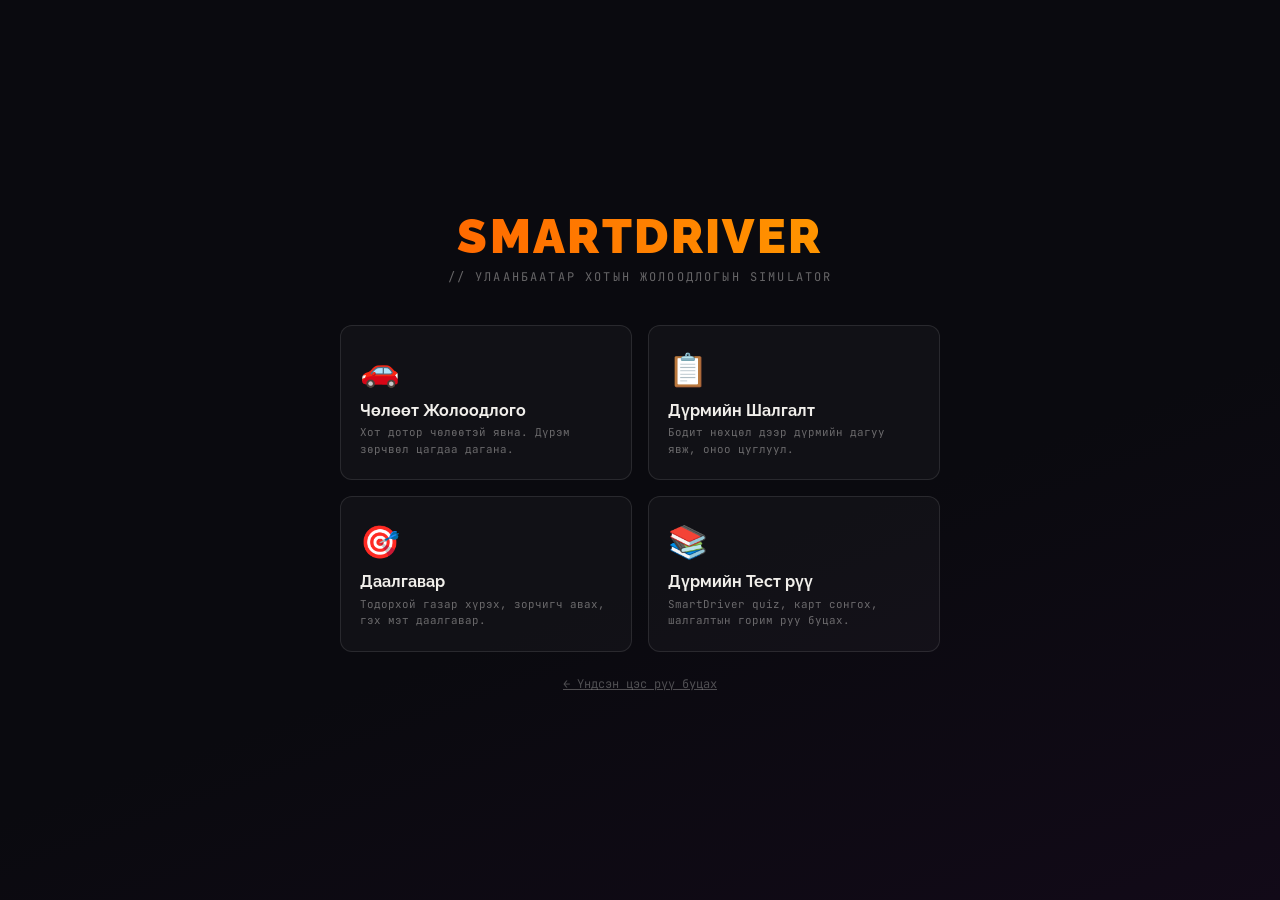
==== game.html @ df5e6d95 "Add GTA-style UB open-world driving simulator - game.html: fullscreen open-world game page with HUD," ====
<!DOCTYPE html>
<html lang="mn">
<head>
<meta charset="UTF-8">
<meta name="viewport" content="width=device-width,initial-scale=1,user-scalable=no">
<title>SmartDriver UB — Open World</title>
<link href="https://fonts.googleapis.com/css2?family=Raleway:wght@400;700;900&family=JetBrains+Mono:wght@400;700&display=swap" rel="stylesheet">
<style>
*{margin:0;padding:0;box-sizing:border-box}
html,body{width:100%;height:100%;overflow:hidden;background:#0a0a0f;font-family:'JetBrains Mono',monospace}
#game-canvas{display:block;position:fixed;top:0;left:0;z-index:0}

/* ── MENU ── */
#game-menu{position:fixed;inset:0;z-index:100;display:flex;flex-direction:column;align-items:center;justify-content:center;background:linear-gradient(160deg,#0a0a0f 60%,#120a18)}
.gm-logo{font-family:Raleway,sans-serif;font-weight:900;font-size:3rem;letter-spacing:.05em;background:linear-gradient(90deg,#ff6a00,#ff9500);-webkit-background-clip:text;-webkit-text-fill-color:transparent;background-clip:text;margin-bottom:.3rem}
.gm-sub{color:rgba(240,238,234,.4);font-size:.75rem;letter-spacing:.18em;margin-bottom:2.5rem}
.gm-modes{display:grid;grid-template-columns:repeat(2,1fr);gap:1rem;max-width:600px;width:90%}
.gm-btn{background:rgba(255,255,255,.03);border:1px solid rgba(255,255,255,.1);border-radius:12px;padding:1.4rem 1.2rem;cursor:pointer;transition:.2s;text-align:left;color:#f0eeea}
.gm-btn:hover{border-color:#ff6a00;background:rgba(255,106,0,.06);transform:translateY(-2px)}
.gm-btn-icon{font-size:2rem;margin-bottom:.6rem}
.gm-btn-title{font-family:Raleway,sans-serif;font-weight:700;font-size:1rem;margin-bottom:.3rem}
.gm-btn-desc{font-size:.68rem;color:rgba(240,238,234,.4);line-height:1.5}
.gm-back{margin-top:1.5rem;color:rgba(240,238,234,.3);font-size:.75rem;cursor:pointer;text-decoration:underline}
.gm-back:hover{color:#ff6a00}

/* ── HUD ── */
#game-hud{position:fixed;top:0;left:0;right:0;z-index:50;display:none;pointer-events:none}
.hud-topbar{display:flex;align-items:center;gap:1rem;padding:.6rem 1rem;background:linear-gradient(to bottom,rgba(6,6,12,.92),transparent)}
.hud-badge{background:rgba(255,255,255,.06);border:1px solid rgba(255,255,255,.1);border-radius:8px;padding:.3rem .7rem;font-size:.75rem}
.hud-money{color:#22c55e;font-weight:700}
.hud-time{color:rgba(240,238,234,.6)}
.hud-mode{color:#ff6a00;font-weight:700;text-transform:uppercase;letter-spacing:.1em}
.hud-limit{display:flex;align-items:center;gap:.3rem}
.hud-limit-sign{width:28px;height:28px;border-radius:50%;border:3px solid #ef4444;display:flex;align-items:center;justify-content:center;font-size:.65rem;font-weight:700;color:#f0eeea;background:rgba(239,68,68,.08)}
#hud-wanted{display:flex;gap:3px;align-items:center}
.star{font-size:.8rem;filter:grayscale(1);opacity:.3;transition:.3s}
.star.lit{filter:none;opacity:1}

/* Speed */
#hud-speed-wrap{position:fixed;bottom:80px;right:20px;z-index:50;pointer-events:none;display:none}
.spd-circle{width:100px;height:100px;border-radius:50%;background:rgba(10,10,16,.88);border:2px solid rgba(255,106,0,.35);display:flex;flex-direction:column;align-items:center;justify-content:center}
.spd-num{font-size:1.8rem;font-weight:700;color:#f0eeea;line-height:1}
.spd-unit{font-size:.55rem;color:rgba(240,238,234,.4);letter-spacing:.1em}
.spd-gear{font-size:.65rem;color:#ff6a00;margin-top:2px}

/* Minimap */
#game-minimap{position:fixed;top:56px;left:12px;z-index:50;pointer-events:none;display:none}
.mm-frame{width:140px;height:108px;background:rgba(6,6,12,.85);border:1px solid rgba(255,106,0,.25);border-radius:6px;overflow:hidden}

/* Alerts */
#game-alert{position:fixed;top:50%;left:50%;transform:translate(-50%,-50%);z-index:80;pointer-events:none;text-align:center}
.g-alert-box{background:rgba(10,10,16,.92);border:1px solid #ef4444;border-radius:12px;padding:1rem 1.8rem;animation:alertPop .3s ease;display:none}
.g-alert-title{font-family:Raleway,sans-serif;font-weight:900;font-size:1.1rem;color:#ef4444}
.g-alert-sub{font-size:.8rem;color:rgba(240,238,234,.6);margin-top:.3rem}
@keyframes alertPop{from{transform:scale(.8);opacity:0}to{transform:scale(1);opacity:1}}

/* Police dialog */
#game-police-dialog{position:fixed;inset:0;z-index:90;display:none;align-items:center;justify-content:center;background:rgba(0,0,0,.7)}
.gpd-box{background:#0d0d16;border:1px solid rgba(255,106,0,.3);border-radius:16px;padding:2rem;max-width:380px;text-align:center}
.gpd-icon{font-size:3rem;margin-bottom:1rem}
.gpd-title{font-family:Raleway,sans-serif;font-weight:900;font-size:1.3rem;color:#f0eeea;margin-bottom:.5rem}
.gpd-sub{color:rgba(240,238,234,.5);font-size:.8rem;line-height:1.6;margin-bottom:1.2rem}
.gpd-fine-row{background:rgba(239,68,68,.08);border:1px solid rgba(239,68,68,.2);border-radius:8px;padding:.8rem;margin-bottom:1.2rem}
.gpd-fine-label{font-size:.7rem;color:rgba(240,238,234,.4);margin-bottom:.2rem}
#gpd-fine{font-family:Raleway,sans-serif;font-weight:900;font-size:1.6rem;color:#ef4444}
.gpd-btns{display:flex;gap:.8rem;justify-content:center}
.gpd-btn{background:linear-gradient(90deg,#ff6a00,#ff9500);border:none;border-radius:8px;padding:.7rem 1.5rem;color:#fff;font-family:'JetBrains Mono',monospace;font-weight:700;cursor:pointer;font-size:.8rem}
.gpd-btn.secondary{background:rgba(255,255,255,.06);border:1px solid rgba(255,255,255,.12)}

/* Pause */
#game-pause{position:fixed;inset:0;z-index:85;display:none;align-items:center;justify-content:center;background:rgba(0,0,0,.65)}
.gp-box{background:#0d0d16;border:1px solid rgba(255,255,255,.08);border-radius:16px;padding:2rem;text-align:center;min-width:280px}
.gp-title{font-family:Raleway,sans-serif;font-weight:900;font-size:1.4rem;color:#f0eeea;margin-bottom:1.5rem}
.gp-btn{display:block;width:100%;background:rgba(255,255,255,.05);border:1px solid rgba(255,255,255,.1);border-radius:8px;padding:.8rem;color:#f0eeea;font-family:'JetBrains Mono',monospace;font-size:.85rem;cursor:pointer;margin-bottom:.6rem;transition:.2s}
.gp-btn:hover{border-color:#ff6a00;color:#ff6a00}
.gp-btn.danger{border-color:rgba(239,68,68,.3);color:#ef4444}

/* Violation log */
#viol-log{position:fixed;bottom:80px;left:12px;z-index:50;pointer-events:none;display:none;max-width:260px}
.vl-item{background:rgba(10,10,16,.85);border-left:3px solid #ef4444;border-radius:0 6px 6px 0;padding:.4rem .7rem;margin-bottom:.3rem;font-size:.68rem;color:rgba(240,238,234,.7);animation:fadeIn .3s ease}
@keyframes fadeIn{from{opacity:0;transform:translateX(-10px)}to{opacity:1;transform:none}}

/* Mode HUD */
#hud-task{position:fixed;top:56px;right:12px;z-index:50;display:none;pointer-events:none}
.ht-box{background:rgba(6,6,12,.88);border:1px solid rgba(255,106,0,.2);border-radius:8px;padding:.6rem .9rem;max-width:220px}
.ht-label{font-size:.6rem;color:#ff6a00;letter-spacing:.1em;margin-bottom:.2rem}
.ht-text{font-size:.75rem;color:#f0eeea;line-height:1.4}

/* Mobile buttons */
#mob-game-ctrl{position:fixed;bottom:0;left:0;right:0;z-index:50;display:none;padding:.5rem;background:rgba(6,6,12,.7);border-top:1px solid rgba(255,255,255,.06)}
.mgc-row{display:flex;justify-content:center;gap:.4rem;margin-bottom:.3rem}
.mgc-btn{width:52px;height:52px;background:rgba(255,255,255,.08);border:1px solid rgba(255,255,255,.15);border-radius:10px;font-size:1.2rem;color:#f0eeea;cursor:pointer;user-select:none;display:flex;align-items:center;justify-content:center}
.mgc-btn:active,.mgc-btn.pressed{background:rgba(255,106,0,.3);border-color:#ff6a00}
</style>
</head>
<body>
<canvas id="game-canvas"></canvas>

<!-- MENU -->
<div id="game-menu">
  <div class="gm-logo">SMARTDRIVER</div>
  <div class="gm-sub">// УЛААНБААТАР ХОТЫН ЖОЛООДЛОГЫН SIMULATOR</div>
  <div class="gm-modes">
    <div class="gm-btn" onclick="startGame('free')">
      <div class="gm-btn-icon">🚗</div>
      <div class="gm-btn-title">Чөлөөт Жолоодлого</div>
      <div class="gm-btn-desc">Хот дотор чөлөөтэй явна. Дүрэм зөрчвөл цагдаа дагана.</div>
    </div>
    <div class="gm-btn" onclick="startGame('test')">
      <div class="gm-btn-icon">📋</div>
      <div class="gm-btn-title">Дүрмийн Шалгалт</div>
      <div class="gm-btn-desc">Бодит нөхцөл дээр дүрмийн дагуу явж, оноо цуглуул.</div>
    </div>
    <div class="gm-btn" onclick="startGame('mission')">
      <div class="gm-btn-icon">🎯</div>
      <div class="gm-btn-title">Даалгавар</div>
      <div class="gm-btn-desc">Тодорхой газар хүрэх, зорчигч авах, гэх мэт даалгавар.</div>
    </div>
    <div class="gm-btn" onclick="window.location.href='index.html'">
      <div class="gm-btn-icon">📚</div>
      <div class="gm-btn-title">Дүрмийн Тест рүү</div>
      <div class="gm-btn-desc">SmartDriver quiz, карт сонгох, шалгалтын горим руу буцах.</div>
    </div>
  </div>
  <div class="gm-back" onclick="window.location.href='index.html'">← Үндсэн цэс рүү буцах</div>
</div>

<!-- HUD -->
<div id="game-hud">
  <div class="hud-topbar">
    <div class="hud-badge hud-mode" id="hud-mode-lbl">ЧӨЛӨӨТ</div>
    <div class="hud-badge hud-money" id="hud-money">₮500,000</div>
    <div class="hud-badge hud-time" id="hud-time">08:00</div>
    <div class="hud-badge">
      <div class="hud-limit"><div class="hud-limit-sign" id="hud-spd-limit">60</div></div>
    </div>
    <div class="hud-badge" id="hud-wanted">
      <span class="star" id="s1">⭐</span>
      <span class="star" id="s2">⭐</span>
      <span class="star" id="s3">⭐</span>
    </div>
    <div style="flex:1"></div>
    <div class="hud-badge" style="cursor:pointer" onclick="togglePause()">⏸ ESC</div>
  </div>
</div>
<div id="hud-speed-wrap">
  <div class="spd-circle">
    <div class="spd-num" id="hud-spd">0</div>
    <div class="spd-unit">КМ/ЦАГ</div>
    <div class="spd-gear" id="hud-gear">N</div>
  </div>
</div>
<div id="game-minimap"><div class="mm-frame"><canvas id="mm-canvas" width="140" height="108"></canvas></div></div>
<div id="viol-log"></div>
<div id="hud-task"><div class="ht-box"><div class="ht-label">ДААЛГАВАР</div><div class="ht-text" id="ht-text">—</div></div></div>

<!-- Alert -->
<div id="game-alert">
  <div class="g-alert-box" id="alert-box">
    <div class="g-alert-title" id="alert-title">⚠️ Зөрчил</div>
    <div class="g-alert-sub" id="alert-sub">—</div>
  </div>
</div>

<!-- Police dialog -->
<div id="game-police-dialog">
  <div class="gpd-box">
    <div class="gpd-icon">👮</div>
    <div class="gpd-title">Замын цагдаа таныг зогсоолоо</div>
    <div class="gpd-sub">Та замын хөдөлгөөний дүрэм зөрчсөн байна. Дараах торгуулийг төлнө үү.</div>
    <div class="gpd-fine-row">
      <div class="gpd-fine-label">НИЙТ ТОРГУУЛЬ</div>
      <div id="gpd-fine">₮0</div>
    </div>
    <div class="gpd-btns">
      <button class="gpd-btn" onclick="payFine()">💳 Төлөх</button>
      <button class="gpd-btn secondary" onclick="dismissPolice()">✕ Хаах</button>
    </div>
  </div>
</div>

<!-- Pause -->
<div id="game-pause">
  <div class="gp-box">
    <div class="gp-title">⏸ Зогссон</div>
    <button class="gp-btn" onclick="togglePause()">▶ Үргэлжлүүлэх</button>
    <button class="gp-btn" onclick="restartGame()">🔄 Дахин эхлэх</button>
    <button class="gp-btn" onclick="showGameMenu()">🏠 Цэс рүү</button>
    <button class="gp-btn danger" onclick="window.location.href='index.html'">← Quiz руу буцах</button>
  </div>
</div>

<!-- Mobile controls -->
<div id="mob-game-ctrl">
  <div class="mgc-row">
    <div style="width:52px"></div>
    <button class="mgc-btn" id="mb-up"   ontouchstart="gKeys['ArrowUp']=true"   ontouchend="gKeys['ArrowUp']=false">▲</button>
    <div style="width:52px"></div>
    <div style="width:20px"></div>
    <button class="mgc-btn" id="mb-horn" ontouchstart="gKeys['h']=true" ontouchend="gKeys['h']=false">📯</button>
  </div>
  <div class="mgc-row">
    <button class="mgc-btn" id="mb-lt"   ontouchstart="gKeys['ArrowLeft']=true"  ontouchend="gKeys['ArrowLeft']=false">◀</button>
    <button class="mgc-btn" id="mb-dn"   ontouchstart="gKeys['ArrowDown']=true"  ontouchend="gKeys['ArrowDown']=false">▼</button>
    <button class="mgc-btn" id="mb-rt"   ontouchstart="gKeys['ArrowRight']=true" ontouchend="gKeys['ArrowRight']=false">▶</button>
    <div style="width:20px"></div>
    <button class="mgc-btn" id="mb-pause" onclick="togglePause()">⏸</button>
  </div>
</div>

<script src="js/ub-game.js"></script>
</body>
</html>
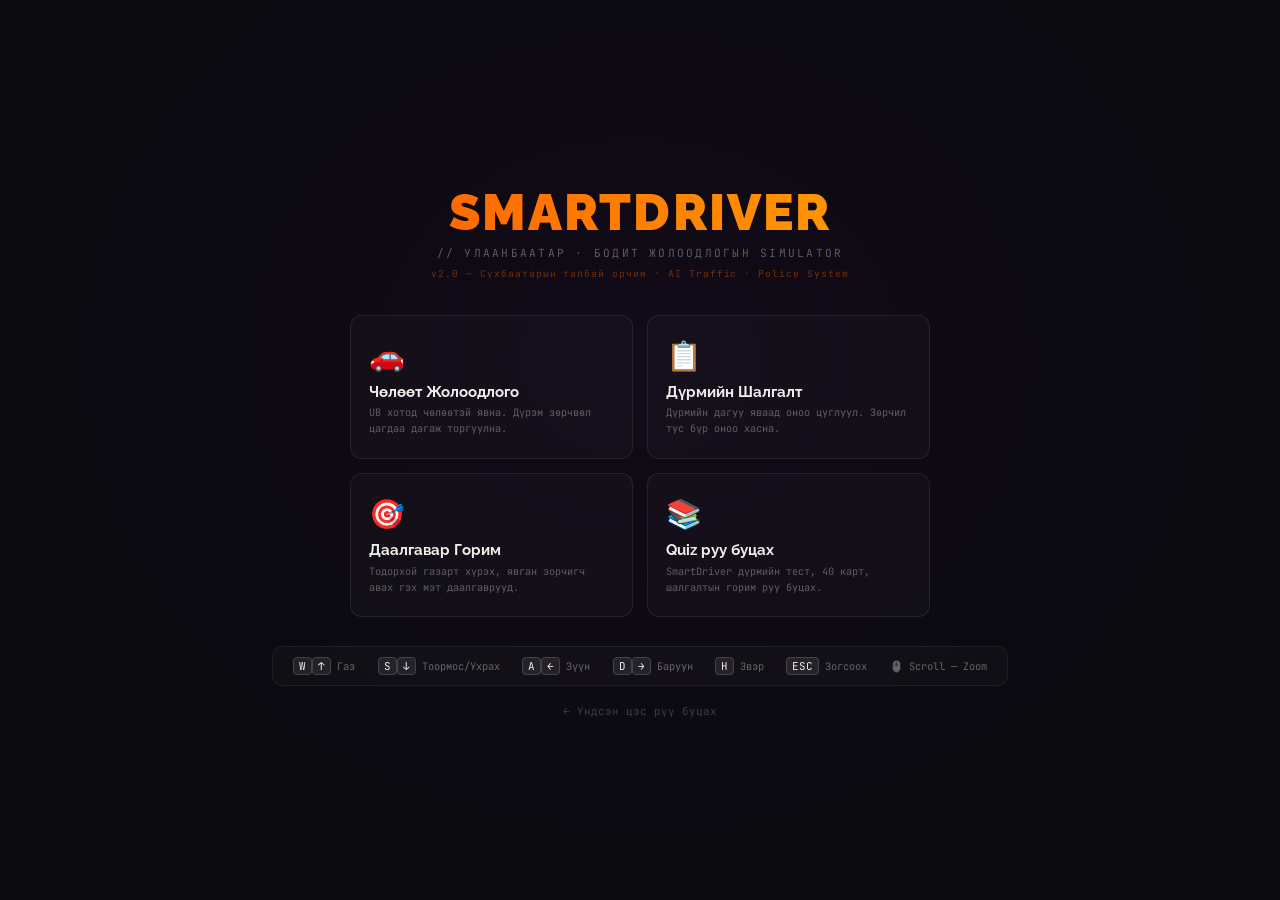
==== commit 747fd04d: "Refactor game into 7 modular files + improve UB realism Architecture (js/game/):   world.js   — UB r" ====
--- a/game.html
+++ b/game.html
@@ -3,93 +3,184 @@
 <head>
 <meta charset="UTF-8">
 <meta name="viewport" content="width=device-width,initial-scale=1,user-scalable=no">
-<title>SmartDriver UB — Open World</title>
+<title>SmartDriver UB — Open World Simulator</title>
 <link href="https://fonts.googleapis.com/css2?family=Raleway:wght@400;700;900&family=JetBrains+Mono:wght@400;700&display=swap" rel="stylesheet">
 <style>
 *{margin:0;padding:0;box-sizing:border-box}
-html,body{width:100%;height:100%;overflow:hidden;background:#0a0a0f;font-family:'JetBrains Mono',monospace}
+html,body{width:100%;height:100%;overflow:hidden;background:#0a0a0f;font-family:'JetBrains Mono',monospace;color:#f0eeea}
 #game-canvas{display:block;position:fixed;top:0;left:0;z-index:0}
 
 /* ── MENU ── */
-#game-menu{position:fixed;inset:0;z-index:100;display:flex;flex-direction:column;align-items:center;justify-content:center;background:linear-gradient(160deg,#0a0a0f 60%,#120a18)}
-.gm-logo{font-family:Raleway,sans-serif;font-weight:900;font-size:3rem;letter-spacing:.05em;background:linear-gradient(90deg,#ff6a00,#ff9500);-webkit-background-clip:text;-webkit-text-fill-color:transparent;background-clip:text;margin-bottom:.3rem}
-.gm-sub{color:rgba(240,238,234,.4);font-size:.75rem;letter-spacing:.18em;margin-bottom:2.5rem}
-.gm-modes{display:grid;grid-template-columns:repeat(2,1fr);gap:1rem;max-width:600px;width:90%}
-.gm-btn{background:rgba(255,255,255,.03);border:1px solid rgba(255,255,255,.1);border-radius:12px;padding:1.4rem 1.2rem;cursor:pointer;transition:.2s;text-align:left;color:#f0eeea}
-.gm-btn:hover{border-color:#ff6a00;background:rgba(255,106,0,.06);transform:translateY(-2px)}
-.gm-btn-icon{font-size:2rem;margin-bottom:.6rem}
-.gm-btn-title{font-family:Raleway,sans-serif;font-weight:700;font-size:1rem;margin-bottom:.3rem}
-.gm-btn-desc{font-size:.68rem;color:rgba(240,238,234,.4);line-height:1.5}
-.gm-back{margin-top:1.5rem;color:rgba(240,238,234,.3);font-size:.75rem;cursor:pointer;text-decoration:underline}
+#game-menu{
+  position:fixed;inset:0;z-index:100;display:flex;flex-direction:column;
+  align-items:center;justify-content:center;
+  background:radial-gradient(ellipse at 50% 40%,#120a18 0%,#0a0a0f 70%);
+}
+.gm-logo{
+  font-family:Raleway,sans-serif;font-weight:900;font-size:3.2rem;letter-spacing:.04em;
+  background:linear-gradient(90deg,#ff6a00,#ff9500);
+  -webkit-background-clip:text;-webkit-text-fill-color:transparent;background-clip:text;
+  margin-bottom:.25rem;
+}
+.gm-tagline{color:rgba(240,238,234,.35);font-size:.7rem;letter-spacing:.2em;margin-bottom:.4rem}
+.gm-version{color:rgba(255,106,0,.4);font-size:.6rem;letter-spacing:.1em;margin-bottom:2.2rem}
+.gm-modes{display:grid;grid-template-columns:repeat(2,1fr);gap:.9rem;max-width:580px;width:90%}
+.gm-btn{
+  background:rgba(255,255,255,.025);border:1px solid rgba(255,255,255,.08);
+  border-radius:12px;padding:1.3rem 1.1rem;cursor:pointer;transition:.2s;text-align:left;
+}
+.gm-btn:hover{border-color:#ff6a00;background:rgba(255,106,0,.05);transform:translateY(-2px)}
+.gm-btn-icon{font-size:1.8rem;margin-bottom:.5rem}
+.gm-btn-title{font-family:Raleway,sans-serif;font-weight:700;font-size:.95rem;margin-bottom:.3rem;color:#f0eeea}
+.gm-btn-desc{font-size:.64rem;color:rgba(240,238,234,.35);line-height:1.55}
+.gm-controls{
+  margin-top:1.8rem;padding:.75rem 1.3rem;
+  background:rgba(255,255,255,.025);border:1px solid rgba(255,255,255,.06);border-radius:10px;
+  display:flex;gap:1.4rem;flex-wrap:wrap;justify-content:center;
+}
+.gm-key{font-size:.65rem;color:rgba(240,238,234,.38)}
+.gm-key kbd{
+  background:rgba(255,255,255,.08);border:1px solid rgba(255,255,255,.15);
+  border-radius:4px;padding:1px 5px;color:#f0eeea;font-family:inherit;font-size:.68rem;
+}
+.gm-back{margin-top:1.1rem;color:rgba(240,238,234,.22);font-size:.68rem;cursor:pointer}
 .gm-back:hover{color:#ff6a00}
 
-/* ── HUD ── */
+/* ── HUD TOP BAR ── */
 #game-hud{position:fixed;top:0;left:0;right:0;z-index:50;display:none;pointer-events:none}
-.hud-topbar{display:flex;align-items:center;gap:1rem;padding:.6rem 1rem;background:linear-gradient(to bottom,rgba(6,6,12,.92),transparent)}
-.hud-badge{background:rgba(255,255,255,.06);border:1px solid rgba(255,255,255,.1);border-radius:8px;padding:.3rem .7rem;font-size:.75rem}
-.hud-money{color:#22c55e;font-weight:700}
-.hud-time{color:rgba(240,238,234,.6)}
-.hud-mode{color:#ff6a00;font-weight:700;text-transform:uppercase;letter-spacing:.1em}
-.hud-limit{display:flex;align-items:center;gap:.3rem}
-.hud-limit-sign{width:28px;height:28px;border-radius:50%;border:3px solid #ef4444;display:flex;align-items:center;justify-content:center;font-size:.65rem;font-weight:700;color:#f0eeea;background:rgba(239,68,68,.08)}
-#hud-wanted{display:flex;gap:3px;align-items:center}
-.star{font-size:.8rem;filter:grayscale(1);opacity:.3;transition:.3s}
-.star.lit{filter:none;opacity:1}
-
-/* Speed */
-#hud-speed-wrap{position:fixed;bottom:80px;right:20px;z-index:50;pointer-events:none;display:none}
-.spd-circle{width:100px;height:100px;border-radius:50%;background:rgba(10,10,16,.88);border:2px solid rgba(255,106,0,.35);display:flex;flex-direction:column;align-items:center;justify-content:center}
-.spd-num{font-size:1.8rem;font-weight:700;color:#f0eeea;line-height:1}
-.spd-unit{font-size:.55rem;color:rgba(240,238,234,.4);letter-spacing:.1em}
-.spd-gear{font-size:.65rem;color:#ff6a00;margin-top:2px}
-
-/* Minimap */
-#game-minimap{position:fixed;top:56px;left:12px;z-index:50;pointer-events:none;display:none}
-.mm-frame{width:140px;height:108px;background:rgba(6,6,12,.85);border:1px solid rgba(255,106,0,.25);border-radius:6px;overflow:hidden}
-
-/* Alerts */
-#game-alert{position:fixed;top:50%;left:50%;transform:translate(-50%,-50%);z-index:80;pointer-events:none;text-align:center}
-.g-alert-box{background:rgba(10,10,16,.92);border:1px solid #ef4444;border-radius:12px;padding:1rem 1.8rem;animation:alertPop .3s ease;display:none}
-.g-alert-title{font-family:Raleway,sans-serif;font-weight:900;font-size:1.1rem;color:#ef4444}
-.g-alert-sub{font-size:.8rem;color:rgba(240,238,234,.6);margin-top:.3rem}
-@keyframes alertPop{from{transform:scale(.8);opacity:0}to{transform:scale(1);opacity:1}}
-
-/* Police dialog */
-#game-police-dialog{position:fixed;inset:0;z-index:90;display:none;align-items:center;justify-content:center;background:rgba(0,0,0,.7)}
-.gpd-box{background:#0d0d16;border:1px solid rgba(255,106,0,.3);border-radius:16px;padding:2rem;max-width:380px;text-align:center}
-.gpd-icon{font-size:3rem;margin-bottom:1rem}
-.gpd-title{font-family:Raleway,sans-serif;font-weight:900;font-size:1.3rem;color:#f0eeea;margin-bottom:.5rem}
-.gpd-sub{color:rgba(240,238,234,.5);font-size:.8rem;line-height:1.6;margin-bottom:1.2rem}
-.gpd-fine-row{background:rgba(239,68,68,.08);border:1px solid rgba(239,68,68,.2);border-radius:8px;padding:.8rem;margin-bottom:1.2rem}
-.gpd-fine-label{font-size:.7rem;color:rgba(240,238,234,.4);margin-bottom:.2rem}
-#gpd-fine{font-family:Raleway,sans-serif;font-weight:900;font-size:1.6rem;color:#ef4444}
-.gpd-btns{display:flex;gap:.8rem;justify-content:center}
-.gpd-btn{background:linear-gradient(90deg,#ff6a00,#ff9500);border:none;border-radius:8px;padding:.7rem 1.5rem;color:#fff;font-family:'JetBrains Mono',monospace;font-weight:700;cursor:pointer;font-size:.8rem}
-.gpd-btn.secondary{background:rgba(255,255,255,.06);border:1px solid rgba(255,255,255,.12)}
-
-/* Pause */
-#game-pause{position:fixed;inset:0;z-index:85;display:none;align-items:center;justify-content:center;background:rgba(0,0,0,.65)}
-.gp-box{background:#0d0d16;border:1px solid rgba(255,255,255,.08);border-radius:16px;padding:2rem;text-align:center;min-width:280px}
-.gp-title{font-family:Raleway,sans-serif;font-weight:900;font-size:1.4rem;color:#f0eeea;margin-bottom:1.5rem}
-.gp-btn{display:block;width:100%;background:rgba(255,255,255,.05);border:1px solid rgba(255,255,255,.1);border-radius:8px;padding:.8rem;color:#f0eeea;font-family:'JetBrains Mono',monospace;font-size:.85rem;cursor:pointer;margin-bottom:.6rem;transition:.2s}
+.hud-bar{
+  display:flex;align-items:center;gap:.65rem;padding:.5rem .85rem;
+  background:linear-gradient(to bottom,rgba(6,6,12,.92) 55%,transparent);
+}
+.hud-pill{
+  background:rgba(255,255,255,.05);border:1px solid rgba(255,255,255,.09);
+  border-radius:7px;padding:.26rem .6rem;font-size:.7rem;white-space:nowrap;
+}
+.hud-pill.accent{color:#ff6a00;font-weight:700;letter-spacing:.08em}
+.hud-pill.money{color:#22c55e;font-weight:700}
+.hud-pill.road{color:rgba(240,238,234,.62);font-size:.64rem;max-width:175px;overflow:hidden;text-overflow:ellipsis}
+.spd-limit{
+  width:30px;height:30px;border-radius:50%;border:2.5px solid #888;
+  display:flex;align-items:center;justify-content:center;
+  font-size:.66rem;font-weight:700;transition:.3s;
+}
+#hud-wanted{display:flex;gap:2px}
+.star{font-size:.72rem;filter:grayscale(1);opacity:.2;transition:.3s}
+.star.lit{filter:drop-shadow(0 0 4px #fbbf24);opacity:1}
+.hud-esc{pointer-events:all;cursor:pointer;color:rgba(240,238,234,.38);font-size:.62rem}
+.hud-esc:hover{color:#ff6a00}
+
+/* ── HEALTH BAR ── */
+#hud-health{
+  position:fixed;top:42px;left:.85rem;z-index:50;display:none;pointer-events:none;width:115px;
+}
+.hp-label{font-size:.52rem;color:rgba(240,238,234,.28);letter-spacing:.1em;margin-bottom:2px}
+.hp-bar{height:5px;background:rgba(255,255,255,.07);border-radius:3px;overflow:hidden}
+.hp-fill{height:100%;width:100%;background:#22c55e;border-radius:3px;transition:width .3s,background .3s}
+
+/* ── SPEEDOMETER ── */
+#hud-speed-wrap{
+  position:fixed;bottom:70px;right:14px;z-index:50;display:none;
+  pointer-events:none;width:108px;height:108px;
+}
+canvas#spd-canvas{position:absolute;top:0;left:0;width:108px;height:108px}
+.spd-outer{
+  width:108px;height:108px;
+  background:rgba(8,8,14,.88);border:1px solid rgba(255,106,0,.28);border-radius:50%;
+  display:flex;flex-direction:column;align-items:center;justify-content:center;
+  box-shadow:0 0 22px rgba(0,0,0,.55);
+}
+.spd-num{font-size:1.85rem;font-weight:700;line-height:1;color:#f0eeea;position:relative;z-index:1}
+.spd-unit{font-size:.5rem;color:rgba(240,238,234,.3);letter-spacing:.1em;position:relative;z-index:1}
+.spd-gear{font-size:.65rem;color:#ff6a00;font-weight:700;margin-top:3px;position:relative;z-index:1}
+
+/* ── MINIMAP ── */
+#game-minimap{position:fixed;top:42px;right:12px;z-index:50;display:none;pointer-events:none}
+.mm-frame{
+  width:144px;height:110px;overflow:hidden;position:relative;
+  background:rgba(6,6,12,.88);border:1px solid rgba(255,106,0,.2);border-radius:6px;
+}
+.mm-label{
+  position:absolute;bottom:2px;left:0;right:0;
+  font-size:.48rem;color:rgba(240,238,234,.28);text-align:center;letter-spacing:.08em;
+}
+
+/* ── VIOLATION LOG ── */
+#viol-log{position:fixed;bottom:70px;left:12px;z-index:50;display:none;pointer-events:none;max-width:276px}
+.vl-item{
+  background:rgba(8,8,14,.9);border-left:3px solid #ef4444;border-radius:0 6px 6px 0;
+  padding:.32rem .6rem;margin-bottom:.28rem;font-size:.64rem;line-height:1.5;
+  animation:slideIn .25s ease;
+}
+@keyframes slideIn{from{opacity:0;transform:translateX(-10px)}to{opacity:1;transform:none}}
+
+/* ── TASK HUD ── */
+#hud-task{position:fixed;top:88px;right:12px;z-index:50;display:none;pointer-events:none}
+.ht-box{
+  background:rgba(6,6,12,.9);border:1px solid rgba(255,106,0,.22);border-radius:8px;
+  padding:.5rem .8rem;max-width:196px;
+}
+.ht-lbl{font-size:.52rem;color:#ff6a00;letter-spacing:.12em;margin-bottom:.18rem}
+.ht-txt{font-size:.7rem;line-height:1.45}
+
+/* ── POLICE DIALOG ── */
+#game-police-dialog{
+  position:fixed;inset:0;z-index:90;display:none;
+  align-items:center;justify-content:center;background:rgba(0,0,0,.72);
+}
+.gpd-box{
+  background:#0d0d18;border:1px solid rgba(255,106,0,.22);border-radius:16px;
+  padding:2rem 1.8rem;max-width:380px;width:92%;text-align:center;
+}
+.gpd-icon{font-size:2.8rem;margin-bottom:.7rem}
+.gpd-title{font-family:Raleway,sans-serif;font-weight:900;font-size:1.2rem;margin-bottom:.45rem}
+.gpd-sub{color:rgba(240,238,234,.42);font-size:.76rem;line-height:1.65;margin-bottom:1rem}
+.gpd-fine-box{
+  background:rgba(239,68,68,.06);border:1px solid rgba(239,68,68,.18);
+  border-radius:8px;padding:.7rem;margin-bottom:1rem;
+}
+.gpd-fine-lbl{font-size:.6rem;color:rgba(240,238,234,.32);margin-bottom:.22rem}
+#gpd-fine{font-family:Raleway,sans-serif;font-weight:900;font-size:1.65rem;color:#ef4444}
+.gpd-btns{display:flex;gap:.65rem;justify-content:center}
+.gpd-btn{
+  border:none;border-radius:8px;padding:.62rem 1.2rem;
+  font-family:'JetBrains Mono',monospace;font-weight:700;cursor:pointer;font-size:.76rem;
+}
+.gpd-btn.pay{background:linear-gradient(90deg,#ff6a00,#ff9500);color:#fff}
+.gpd-btn.skip{background:rgba(255,255,255,.06);border:1px solid rgba(255,255,255,.1);color:#f0eeea}
+
+/* ── PAUSE ── */
+#game-pause{
+  position:fixed;inset:0;z-index:85;display:none;
+  align-items:center;justify-content:center;background:rgba(0,0,0,.65);
+}
+.gp-box{
+  background:#0d0d18;border:1px solid rgba(255,255,255,.07);border-radius:16px;
+  padding:2rem;text-align:center;min-width:276px;
+}
+.gp-title{font-family:Raleway,sans-serif;font-weight:900;font-size:1.35rem;margin-bottom:1.3rem}
+.gp-btn{
+  display:block;width:100%;background:rgba(255,255,255,.05);
+  border:1px solid rgba(255,255,255,.1);border-radius:8px;padding:.72rem;
+  color:#f0eeea;font-family:'JetBrains Mono',monospace;font-size:.8rem;
+  cursor:pointer;margin-bottom:.5rem;transition:.2s;
+}
 .gp-btn:hover{border-color:#ff6a00;color:#ff6a00}
-.gp-btn.danger{border-color:rgba(239,68,68,.3);color:#ef4444}
-
-/* Violation log */
-#viol-log{position:fixed;bottom:80px;left:12px;z-index:50;pointer-events:none;display:none;max-width:260px}
-.vl-item{background:rgba(10,10,16,.85);border-left:3px solid #ef4444;border-radius:0 6px 6px 0;padding:.4rem .7rem;margin-bottom:.3rem;font-size:.68rem;color:rgba(240,238,234,.7);animation:fadeIn .3s ease}
-@keyframes fadeIn{from{opacity:0;transform:translateX(-10px)}to{opacity:1;transform:none}}
-
-/* Mode HUD */
-#hud-task{position:fixed;top:56px;right:12px;z-index:50;display:none;pointer-events:none}
-.ht-box{background:rgba(6,6,12,.88);border:1px solid rgba(255,106,0,.2);border-radius:8px;padding:.6rem .9rem;max-width:220px}
-.ht-label{font-size:.6rem;color:#ff6a00;letter-spacing:.1em;margin-bottom:.2rem}
-.ht-text{font-size:.75rem;color:#f0eeea;line-height:1.4}
-
-/* Mobile buttons */
-#mob-game-ctrl{position:fixed;bottom:0;left:0;right:0;z-index:50;display:none;padding:.5rem;background:rgba(6,6,12,.7);border-top:1px solid rgba(255,255,255,.06)}
-.mgc-row{display:flex;justify-content:center;gap:.4rem;margin-bottom:.3rem}
-.mgc-btn{width:52px;height:52px;background:rgba(255,255,255,.08);border:1px solid rgba(255,255,255,.15);border-radius:10px;font-size:1.2rem;color:#f0eeea;cursor:pointer;user-select:none;display:flex;align-items:center;justify-content:center}
+.gp-btn.danger{border-color:rgba(239,68,68,.28);color:#ef4444}
+
+/* ── MOBILE CONTROLS ── */
+#mob-game-ctrl{
+  position:fixed;bottom:0;left:0;right:0;z-index:50;display:none;
+  padding:.4rem .4rem .5rem;background:rgba(6,6,12,.82);
+  border-top:1px solid rgba(255,255,255,.055);
+}
+.mgc-row{display:flex;justify-content:center;gap:.32rem;margin-bottom:.28rem}
+.mgc-btn{
+  width:54px;height:54px;background:rgba(255,255,255,.07);border:1px solid rgba(255,255,255,.13);
+  border-radius:10px;font-size:1.05rem;color:#f0eeea;cursor:pointer;user-select:none;
+  display:flex;align-items:center;justify-content:center;
+  -webkit-user-select:none;user-select:none;-webkit-tap-highlight-color:transparent;transition:background .08s,border-color .08s;
+}
 .mgc-btn:active,.mgc-btn.pressed{background:rgba(255,106,0,.3);border-color:#ff6a00}
 </style>
 </head>
@@ -99,115 +190,151 @@
 <!-- MENU -->
 <div id="game-menu">
   <div class="gm-logo">SMARTDRIVER</div>
-  <div class="gm-sub">// УЛААНБААТАР ХОТЫН ЖОЛООДЛОГЫН SIMULATOR</div>
+  <div class="gm-tagline">// УЛААНБААТАР · БОДИТ ЖОЛООДЛОГЫН SIMULATOR</div>
+  <div class="gm-version">v2.0 — Сүхбаатарын талбай орчим · AI Traffic · Police System</div>
   <div class="gm-modes">
     <div class="gm-btn" onclick="startGame('free')">
       <div class="gm-btn-icon">🚗</div>
       <div class="gm-btn-title">Чөлөөт Жолоодлого</div>
-      <div class="gm-btn-desc">Хот дотор чөлөөтэй явна. Дүрэм зөрчвөл цагдаа дагана.</div>
+      <div class="gm-btn-desc">UB хотод чөлөөтэй явна. Дүрэм зөрчвөл цагдаа дагаж торгуулна.</div>
     </div>
     <div class="gm-btn" onclick="startGame('test')">
       <div class="gm-btn-icon">📋</div>
       <div class="gm-btn-title">Дүрмийн Шалгалт</div>
-      <div class="gm-btn-desc">Бодит нөхцөл дээр дүрмийн дагуу явж, оноо цуглуул.</div>
+      <div class="gm-btn-desc">Дүрмийн дагуу яваад оноо цуглуул. Зөрчил тус бүр оноо хасна.</div>
     </div>
     <div class="gm-btn" onclick="startGame('mission')">
       <div class="gm-btn-icon">🎯</div>
-      <div class="gm-btn-title">Даалгавар</div>
-      <div class="gm-btn-desc">Тодорхой газар хүрэх, зорчигч авах, гэх мэт даалгавар.</div>
+      <div class="gm-btn-title">Даалгавар Горим</div>
+      <div class="gm-btn-desc">Тодорхой газарт хүрэх, явган зорчигч авах гэх мэт даалгаврууд.</div>
     </div>
     <div class="gm-btn" onclick="window.location.href='index.html'">
       <div class="gm-btn-icon">📚</div>
-      <div class="gm-btn-title">Дүрмийн Тест рүү</div>
-      <div class="gm-btn-desc">SmartDriver quiz, карт сонгох, шалгалтын горим руу буцах.</div>
-    </div>
+      <div class="gm-btn-title">Quiz руу буцах</div>
+      <div class="gm-btn-desc">SmartDriver дүрмийн тест, 40 карт, шалгалтын горим руу буцах.</div>
+    </div>
+  </div>
+  <div class="gm-controls">
+    <div class="gm-key"><kbd>W</kbd><kbd>↑</kbd> Газ</div>
+    <div class="gm-key"><kbd>S</kbd><kbd>↓</kbd> Тоормос/Ухрах</div>
+    <div class="gm-key"><kbd>A</kbd><kbd>←</kbd> Зүүн</div>
+    <div class="gm-key"><kbd>D</kbd><kbd>→</kbd> Баруун</div>
+    <div class="gm-key"><kbd>H</kbd> Эвэр</div>
+    <div class="gm-key"><kbd>ESC</kbd> Зогсоох</div>
+    <div class="gm-key">🖱️ Scroll — Zoom</div>
   </div>
   <div class="gm-back" onclick="window.location.href='index.html'">← Үндсэн цэс рүү буцах</div>
 </div>
 
 <!-- HUD -->
 <div id="game-hud">
-  <div class="hud-topbar">
-    <div class="hud-badge hud-mode" id="hud-mode-lbl">ЧӨЛӨӨТ</div>
-    <div class="hud-badge hud-money" id="hud-money">₮500,000</div>
-    <div class="hud-badge hud-time" id="hud-time">08:00</div>
-    <div class="hud-badge">
-      <div class="hud-limit"><div class="hud-limit-sign" id="hud-spd-limit">60</div></div>
-    </div>
-    <div class="hud-badge" id="hud-wanted">
+  <div class="hud-bar">
+    <div class="hud-pill accent" id="hud-mode-lbl">ЧӨЛӨӨТ</div>
+    <div class="hud-pill money" id="hud-money">₮500,000</div>
+    <div class="hud-pill" id="hud-time">08:00</div>
+    <div class="hud-pill road" id="hud-road">—</div>
+    <div class="hud-pill" style="display:flex;align-items:center;gap:5px">
+      <div class="spd-limit" id="hud-spd-limit">60</div>
+    </div>
+    <div class="hud-pill" id="hud-wanted">
       <span class="star" id="s1">⭐</span>
       <span class="star" id="s2">⭐</span>
       <span class="star" id="s3">⭐</span>
     </div>
     <div style="flex:1"></div>
-    <div class="hud-badge" style="cursor:pointer" onclick="togglePause()">⏸ ESC</div>
-  </div>
-</div>
+    <div class="hud-esc" onclick="togglePause()">⏸ ESC</div>
+  </div>
+</div>
+
+<div id="hud-health">
+  <div class="hp-label">МАШИНЫ БАЙДАЛ</div>
+  <div class="hp-bar"><div class="hp-fill"></div></div>
+</div>
+
 <div id="hud-speed-wrap">
-  <div class="spd-circle">
+  <canvas id="spd-canvas" width="108" height="108"></canvas>
+  <div class="spd-outer">
     <div class="spd-num" id="hud-spd">0</div>
     <div class="spd-unit">КМ/ЦАГ</div>
     <div class="spd-gear" id="hud-gear">N</div>
   </div>
 </div>
-<div id="game-minimap"><div class="mm-frame"><canvas id="mm-canvas" width="140" height="108"></canvas></div></div>
+
+<div id="game-minimap">
+  <div class="mm-frame">
+    <canvas id="mm-canvas" width="144" height="110"></canvas>
+    <div class="mm-label">Улаанбаатар хот</div>
+  </div>
+</div>
+
 <div id="viol-log"></div>
-<div id="hud-task"><div class="ht-box"><div class="ht-label">ДААЛГАВАР</div><div class="ht-text" id="ht-text">—</div></div></div>
-
-<!-- Alert -->
-<div id="game-alert">
-  <div class="g-alert-box" id="alert-box">
-    <div class="g-alert-title" id="alert-title">⚠️ Зөрчил</div>
-    <div class="g-alert-sub" id="alert-sub">—</div>
-  </div>
-</div>
-
-<!-- Police dialog -->
+
+<div id="hud-task">
+  <div class="ht-box">
+    <div class="ht-lbl">ДААЛГАВАР</div>
+    <div class="ht-txt" id="ht-text">—</div>
+  </div>
+</div>
+
+<!-- POLICE DIALOG -->
 <div id="game-police-dialog">
   <div class="gpd-box">
     <div class="gpd-icon">👮</div>
     <div class="gpd-title">Замын цагдаа таныг зогсоолоо</div>
-    <div class="gpd-sub">Та замын хөдөлгөөний дүрэм зөрчсөн байна. Дараах торгуулийг төлнө үү.</div>
-    <div class="gpd-fine-row">
-      <div class="gpd-fine-label">НИЙТ ТОРГУУЛЬ</div>
+    <div class="gpd-sub">Та замын хөдөлгөөний дүрэм зөрчсөн байна.<br>Торгуулийг хүлээн авна уу.</div>
+    <div class="gpd-fine-box">
+      <div class="gpd-fine-lbl">НИЙТ ТОРГУУЛЬ</div>
       <div id="gpd-fine">₮0</div>
     </div>
     <div class="gpd-btns">
-      <button class="gpd-btn" onclick="payFine()">💳 Төлөх</button>
-      <button class="gpd-btn secondary" onclick="dismissPolice()">✕ Хаах</button>
-    </div>
-  </div>
-</div>
-
-<!-- Pause -->
+      <button class="gpd-btn pay" onclick="payFineAction()">💳 Төлөх</button>
+      <button class="gpd-btn skip" onclick="closePoliceDialog()">✕ Хаах</button>
+    </div>
+  </div>
+</div>
+
+<!-- PAUSE -->
 <div id="game-pause">
   <div class="gp-box">
     <div class="gp-title">⏸ Зогссон</div>
     <button class="gp-btn" onclick="togglePause()">▶ Үргэлжлүүлэх</button>
     <button class="gp-btn" onclick="restartGame()">🔄 Дахин эхлэх</button>
-    <button class="gp-btn" onclick="showGameMenu()">🏠 Цэс рүү</button>
-    <button class="gp-btn danger" onclick="window.location.href='index.html'">← Quiz руу буцах</button>
-  </div>
-</div>
-
-<!-- Mobile controls -->
+    <button class="gp-btn" onclick="showGameMenu()">🏠 Горим сонгох</button>
+    <button class="gp-btn danger" onclick="window.location.href='index.html'">← Quiz руу</button>
+  </div>
+</div>
+
+<!-- MOBILE CONTROLS -->
 <div id="mob-game-ctrl">
   <div class="mgc-row">
-    <div style="width:52px"></div>
-    <button class="mgc-btn" id="mb-up"   ontouchstart="gKeys['ArrowUp']=true"   ontouchend="gKeys['ArrowUp']=false">▲</button>
-    <div style="width:52px"></div>
-    <div style="width:20px"></div>
-    <button class="mgc-btn" id="mb-horn" ontouchstart="gKeys['h']=true" ontouchend="gKeys['h']=false">📯</button>
+    <div style="width:54px"></div>
+    <button class="mgc-btn"
+      ontouchstart="gKeys['ArrowUp']=true;this.classList.add('pressed')"
+      ontouchend="gKeys['ArrowUp']=false;this.classList.remove('pressed')">▲</button>
+    <div style="flex:1"></div>
+    <button class="mgc-btn" ontouchstart="gKeys['h']=true" ontouchend="gKeys['h']=false">📯</button>
+    <button class="mgc-btn" onclick="togglePause()">⏸</button>
   </div>
   <div class="mgc-row">
-    <button class="mgc-btn" id="mb-lt"   ontouchstart="gKeys['ArrowLeft']=true"  ontouchend="gKeys['ArrowLeft']=false">◀</button>
-    <button class="mgc-btn" id="mb-dn"   ontouchstart="gKeys['ArrowDown']=true"  ontouchend="gKeys['ArrowDown']=false">▼</button>
-    <button class="mgc-btn" id="mb-rt"   ontouchstart="gKeys['ArrowRight']=true" ontouchend="gKeys['ArrowRight']=false">▶</button>
-    <div style="width:20px"></div>
-    <button class="mgc-btn" id="mb-pause" onclick="togglePause()">⏸</button>
-  </div>
-</div>
-
-<script src="js/ub-game.js"></script>
+    <button class="mgc-btn"
+      ontouchstart="gKeys['ArrowLeft']=true;this.classList.add('pressed')"
+      ontouchend="gKeys['ArrowLeft']=false;this.classList.remove('pressed')">◀</button>
+    <button class="mgc-btn"
+      ontouchstart="gKeys['ArrowDown']=true;this.classList.add('pressed')"
+      ontouchend="gKeys['ArrowDown']=false;this.classList.remove('pressed')">▼</button>
+    <button class="mgc-btn"
+      ontouchstart="gKeys['ArrowRight']=true;this.classList.add('pressed')"
+      ontouchend="gKeys['ArrowRight']=false;this.classList.remove('pressed')">▶</button>
+  </div>
+</div>
+
+<!-- Module load order is critical -->
+<script src="js/game/world.js"></script>
+<script src="js/game/player.js"></script>
+<script src="js/game/traffic.js"></script>
+<script src="js/game/police.js"></script>
+<script src="js/game/renderer.js"></script>
+<script src="js/game/ui.js"></script>
+<script src="js/game/engine.js"></script>
 </body>
 </html>
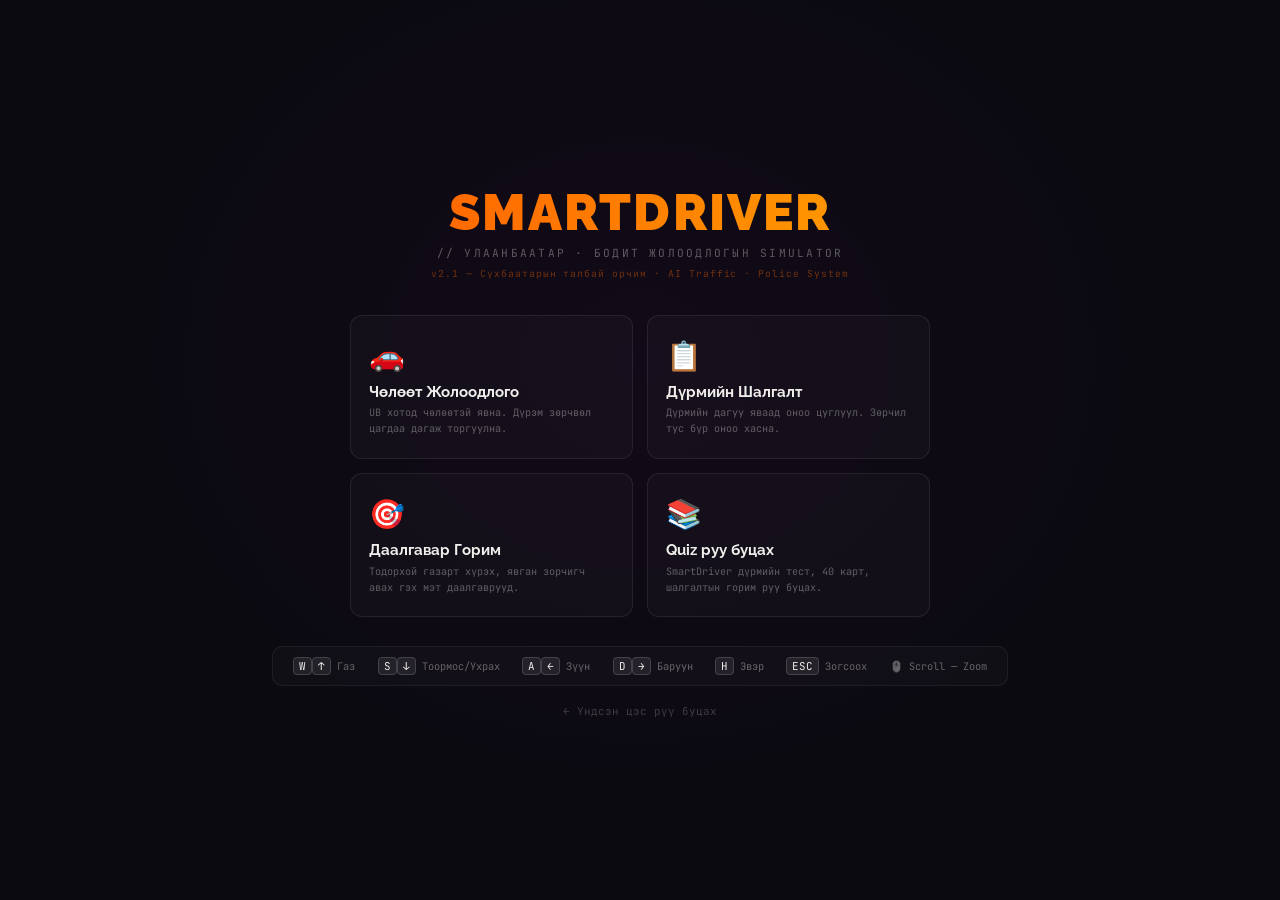
==== commit 3d752480: "Simulator visual overhaul: navigation HUD, vehicle types, realistic roads - traffic.js: 6 vehicle ty" ====
--- a/game.html
+++ b/game.html
@@ -16,171 +16,178 @@
   align-items:center;justify-content:center;
   background:radial-gradient(ellipse at 50% 40%,#120a18 0%,#0a0a0f 70%);
 }
-.gm-logo{
-  font-family:Raleway,sans-serif;font-weight:900;font-size:3.2rem;letter-spacing:.04em;
-  background:linear-gradient(90deg,#ff6a00,#ff9500);
-  -webkit-background-clip:text;-webkit-text-fill-color:transparent;background-clip:text;
-  margin-bottom:.25rem;
-}
+.gm-logo{font-family:Raleway,sans-serif;font-weight:900;font-size:3.2rem;letter-spacing:.04em;background:linear-gradient(90deg,#ff6a00,#ff9500);-webkit-background-clip:text;-webkit-text-fill-color:transparent;background-clip:text;margin-bottom:.25rem}
 .gm-tagline{color:rgba(240,238,234,.35);font-size:.7rem;letter-spacing:.2em;margin-bottom:.4rem}
 .gm-version{color:rgba(255,106,0,.4);font-size:.6rem;letter-spacing:.1em;margin-bottom:2.2rem}
 .gm-modes{display:grid;grid-template-columns:repeat(2,1fr);gap:.9rem;max-width:580px;width:90%}
-.gm-btn{
-  background:rgba(255,255,255,.025);border:1px solid rgba(255,255,255,.08);
-  border-radius:12px;padding:1.3rem 1.1rem;cursor:pointer;transition:.2s;text-align:left;
-}
+.gm-btn{background:rgba(255,255,255,.025);border:1px solid rgba(255,255,255,.08);border-radius:12px;padding:1.3rem 1.1rem;cursor:pointer;transition:.2s;text-align:left}
 .gm-btn:hover{border-color:#ff6a00;background:rgba(255,106,0,.05);transform:translateY(-2px)}
 .gm-btn-icon{font-size:1.8rem;margin-bottom:.5rem}
 .gm-btn-title{font-family:Raleway,sans-serif;font-weight:700;font-size:.95rem;margin-bottom:.3rem;color:#f0eeea}
 .gm-btn-desc{font-size:.64rem;color:rgba(240,238,234,.35);line-height:1.55}
-.gm-controls{
-  margin-top:1.8rem;padding:.75rem 1.3rem;
-  background:rgba(255,255,255,.025);border:1px solid rgba(255,255,255,.06);border-radius:10px;
-  display:flex;gap:1.4rem;flex-wrap:wrap;justify-content:center;
-}
+.gm-controls{margin-top:1.8rem;padding:.75rem 1.3rem;background:rgba(255,255,255,.025);border:1px solid rgba(255,255,255,.06);border-radius:10px;display:flex;gap:1.4rem;flex-wrap:wrap;justify-content:center}
 .gm-key{font-size:.65rem;color:rgba(240,238,234,.38)}
-.gm-key kbd{
-  background:rgba(255,255,255,.08);border:1px solid rgba(255,255,255,.15);
-  border-radius:4px;padding:1px 5px;color:#f0eeea;font-family:inherit;font-size:.68rem;
-}
+.gm-key kbd{background:rgba(255,255,255,.08);border:1px solid rgba(255,255,255,.15);border-radius:4px;padding:1px 5px;color:#f0eeea;font-family:inherit;font-size:.68rem}
 .gm-back{margin-top:1.1rem;color:rgba(240,238,234,.22);font-size:.68rem;cursor:pointer}
 .gm-back:hover{color:#ff6a00}
 
-/* ── HUD TOP BAR ── */
-#game-hud{position:fixed;top:0;left:0;right:0;z-index:50;display:none;pointer-events:none}
+/* ═══════════════════════════════════════════════════════════
+   NAVIGATION SIMULATOR HUD
+═══════════════════════════════════════════════════════════ */
+
+/* HUD container — covers full viewport, shown/hidden as unit */
+#game-hud{position:fixed;inset:0;z-index:50;display:none;pointer-events:none}
+
+/* ── Info panel (top-left) — navigation app style ── */
 .hud-bar{
-  display:flex;align-items:center;gap:.65rem;padding:.5rem .85rem;
-  background:linear-gradient(to bottom,rgba(6,6,12,.92) 55%,transparent);
+  position:absolute;top:12px;left:12px;
+  background:rgba(8,8,18,0.90);
+  border:1px solid rgba(255,255,255,0.06);
+  border-radius:14px;
+  padding:.65rem 1rem;
+  display:flex;flex-direction:column;gap:.3rem;
+  min-width:192px;max-width:218px;
+  box-shadow:0 4px 28px rgba(0,0,0,0.55);
+}
+.hud-city{
+  display:flex;align-items:center;gap:.38rem;
+  font-family:Raleway,sans-serif;font-weight:900;font-size:.82rem;
+  color:#f0eeea;letter-spacing:.02em;
 }
 .hud-pill{
-  background:rgba(255,255,255,.05);border:1px solid rgba(255,255,255,.09);
-  border-radius:7px;padding:.26rem .6rem;font-size:.7rem;white-space:nowrap;
-}
-.hud-pill.accent{color:#ff6a00;font-weight:700;letter-spacing:.08em}
-.hud-pill.money{color:#22c55e;font-weight:700}
-.hud-pill.road{color:rgba(240,238,234,.62);font-size:.64rem;max-width:175px;overflow:hidden;text-overflow:ellipsis}
+  background:rgba(255,255,255,.05);border:1px solid rgba(255,255,255,.08);
+  border-radius:6px;padding:.2rem .5rem;font-size:.65rem;white-space:nowrap;
+}
+.hud-pill.road{
+  background:none;border:none;padding:.05rem 0;
+  color:rgba(240,238,234,.45);font-size:.63rem;
+  overflow:hidden;text-overflow:ellipsis;max-width:196px;
+  display:block;
+}
+.hud-pill.accent{color:#ff6a00;font-weight:700;letter-spacing:.06em;border-color:rgba(255,106,0,.2)}
+.hud-pill.money{color:#22c55e;font-weight:700;border-color:rgba(34,197,94,.2)}
+.hud-meta{display:flex;align-items:center;gap:.3rem;flex-wrap:wrap}
+.hud-timechip{font-size:.63rem;color:rgba(240,238,234,.38)}
+
+/* ── Right-top cluster (speed limit + wanted + ESC) ── */
+.hud-right-top{
+  position:absolute;top:12px;right:12px;
+  display:flex;flex-direction:column;align-items:flex-end;gap:.45rem;
+  pointer-events:all;
+}
 .spd-limit{
-  width:30px;height:30px;border-radius:50%;border:2.5px solid #888;
+  width:40px;height:40px;border-radius:50%;
+  border:3px solid #888;
+  background:rgba(8,8,18,0.88);
   display:flex;align-items:center;justify-content:center;
-  font-size:.66rem;font-weight:700;transition:.3s;
+  font-family:'JetBrains Mono',monospace;font-size:.7rem;font-weight:700;
+  color:#f0eeea;transition:.3s;
+  box-shadow:0 2px 14px rgba(0,0,0,0.45);
 }
 #hud-wanted{display:flex;gap:2px}
 .star{font-size:.72rem;filter:grayscale(1);opacity:.2;transition:.3s}
 .star.lit{filter:drop-shadow(0 0 4px #fbbf24);opacity:1}
-.hud-esc{pointer-events:all;cursor:pointer;color:rgba(240,238,234,.38);font-size:.62rem}
-.hud-esc:hover{color:#ff6a00}
-
-/* ── HEALTH BAR ── */
+.hud-esc{
+  background:rgba(255,255,255,.05);border:1px solid rgba(255,255,255,.09);
+  border-radius:8px;padding:.24rem .5rem;
+  color:rgba(240,238,234,.38);font-size:.57rem;cursor:pointer;transition:.2s;
+}
+.hud-esc:hover{color:#ff6a00;border-color:rgba(255,106,0,.3)}
+
+/* ── Health bar (bottom-left, above speedometer) ── */
 #hud-health{
-  position:fixed;top:42px;left:.85rem;z-index:50;display:none;pointer-events:none;width:115px;
-}
-.hp-label{font-size:.52rem;color:rgba(240,238,234,.28);letter-spacing:.1em;margin-bottom:2px}
-.hp-bar{height:5px;background:rgba(255,255,255,.07);border-radius:3px;overflow:hidden}
-.hp-fill{height:100%;width:100%;background:#22c55e;border-radius:3px;transition:width .3s,background .3s}
-
-/* ── SPEEDOMETER ── */
+  position:fixed;bottom:210px;left:14px;z-index:50;display:none;pointer-events:none;
+  width:132px;
+  background:rgba(8,8,18,0.82);
+  border:1px solid rgba(255,255,255,0.05);
+  border-radius:8px;padding:.38rem .6rem;
+  box-shadow:0 2px 12px rgba(0,0,0,0.4);
+}
+.hp-label{font-size:.48rem;color:rgba(240,238,234,.25);letter-spacing:.1em;margin-bottom:3px}
+.hp-bar{height:4px;background:rgba(255,255,255,.07);border-radius:2px;overflow:hidden}
+.hp-fill{height:100%;width:100%;background:#22c55e;border-radius:2px;transition:width .3s,background .3s}
+
+/* ── Speedometer (bottom-left) ── */
 #hud-speed-wrap{
-  position:fixed;bottom:70px;right:14px;z-index:50;display:none;
-  pointer-events:none;width:108px;height:108px;
-}
-canvas#spd-canvas{position:absolute;top:0;left:0;width:108px;height:108px}
+  position:fixed;bottom:68px;left:14px;z-index:50;display:none;pointer-events:none;
+  width:132px;height:132px;
+}
+canvas#spd-canvas{position:absolute;top:0;left:0;width:132px;height:132px;z-index:0}
 .spd-outer{
-  width:108px;height:108px;
-  background:rgba(8,8,14,.88);border:1px solid rgba(255,106,0,.28);border-radius:50%;
+  position:relative;width:132px;height:132px;
+  background:rgba(6,6,14,.94);
+  border:1.5px solid rgba(255,255,255,.10);
+  border-radius:50%;
   display:flex;flex-direction:column;align-items:center;justify-content:center;
-  box-shadow:0 0 22px rgba(0,0,0,.55);
-}
-.spd-num{font-size:1.85rem;font-weight:700;line-height:1;color:#f0eeea;position:relative;z-index:1}
-.spd-unit{font-size:.5rem;color:rgba(240,238,234,.3);letter-spacing:.1em;position:relative;z-index:1}
-.spd-gear{font-size:.65rem;color:#ff6a00;font-weight:700;margin-top:3px;position:relative;z-index:1}
-
-/* ── MINIMAP ── */
-#game-minimap{position:fixed;top:42px;right:12px;z-index:50;display:none;pointer-events:none}
+  box-shadow:0 0 32px rgba(0,0,0,.65),inset 0 0 20px rgba(0,0,0,.25);
+}
+.spd-num{font-size:2.1rem;font-weight:900;line-height:1;color:#f0eeea;position:relative;z-index:1;letter-spacing:-.02em}
+.spd-unit{font-size:.44rem;color:rgba(240,238,234,.26);letter-spacing:.12em;margin-top:1px;position:relative;z-index:1}
+.spd-gear{font-size:.62rem;color:#ff6a00;font-weight:700;margin-top:5px;position:relative;z-index:1;letter-spacing:.04em}
+
+/* ── Minimap (bottom-right) ── */
+#game-minimap{position:fixed;bottom:14px;right:14px;z-index:50;display:none;pointer-events:none}
 .mm-frame{
-  width:144px;height:110px;overflow:hidden;position:relative;
-  background:rgba(6,6,12,.88);border:1px solid rgba(255,106,0,.2);border-radius:6px;
-}
-.mm-label{
-  position:absolute;bottom:2px;left:0;right:0;
-  font-size:.48rem;color:rgba(240,238,234,.28);text-align:center;letter-spacing:.08em;
-}
-
-/* ── VIOLATION LOG ── */
-#viol-log{position:fixed;bottom:70px;left:12px;z-index:50;display:none;pointer-events:none;max-width:276px}
+  width:150px;height:115px;overflow:hidden;position:relative;
+  background:rgba(6,6,12,.90);
+  border:1px solid rgba(255,255,255,.08);
+  border-radius:10px;
+  box-shadow:0 4px 22px rgba(0,0,0,.55);
+}
+.mm-label{position:absolute;bottom:3px;left:0;right:0;font-size:.43rem;color:rgba(240,238,234,.22);text-align:center;letter-spacing:.08em}
+
+/* ── Violation log (top-left, below info panel) ── */
+#viol-log{
+  position:fixed;top:148px;left:14px;z-index:50;display:none;pointer-events:none;
+  max-width:236px;
+}
 .vl-item{
-  background:rgba(8,8,14,.9);border-left:3px solid #ef4444;border-radius:0 6px 6px 0;
-  padding:.32rem .6rem;margin-bottom:.28rem;font-size:.64rem;line-height:1.5;
-  animation:slideIn .25s ease;
+  background:rgba(8,8,16,.92);border-left:3px solid #ef4444;border-radius:0 8px 8px 0;
+  padding:.3rem .62rem;margin-bottom:.24rem;font-size:.62rem;line-height:1.5;
+  animation:slideIn .22s ease;
+  box-shadow:0 2px 12px rgba(0,0,0,.45);
 }
 @keyframes slideIn{from{opacity:0;transform:translateX(-10px)}to{opacity:1;transform:none}}
 
-/* ── TASK HUD ── */
-#hud-task{position:fixed;top:88px;right:12px;z-index:50;display:none;pointer-events:none}
+/* ── Task HUD (top-right, below minimap) ── */
+#hud-task{position:fixed;top:112px;right:14px;z-index:50;display:none;pointer-events:none}
 .ht-box{
-  background:rgba(6,6,12,.9);border:1px solid rgba(255,106,0,.22);border-radius:8px;
-  padding:.5rem .8rem;max-width:196px;
-}
-.ht-lbl{font-size:.52rem;color:#ff6a00;letter-spacing:.12em;margin-bottom:.18rem}
-.ht-txt{font-size:.7rem;line-height:1.45}
-
-/* ── POLICE DIALOG ── */
-#game-police-dialog{
-  position:fixed;inset:0;z-index:90;display:none;
-  align-items:center;justify-content:center;background:rgba(0,0,0,.72);
-}
-.gpd-box{
-  background:#0d0d18;border:1px solid rgba(255,106,0,.22);border-radius:16px;
-  padding:2rem 1.8rem;max-width:380px;width:92%;text-align:center;
-}
+  background:rgba(8,8,18,.90);
+  border:1px solid rgba(255,106,0,.18);
+  border-radius:10px;
+  padding:.55rem .85rem;max-width:200px;
+  box-shadow:0 4px 20px rgba(0,0,0,.45);
+}
+.ht-lbl{font-size:.5rem;color:#ff6a00;letter-spacing:.14em;margin-bottom:.18rem;text-transform:uppercase}
+.ht-txt{font-size:.7rem;line-height:1.45;color:rgba(240,238,234,.82)}
+
+/* ── Police dialog ── */
+#game-police-dialog{position:fixed;inset:0;z-index:90;display:none;align-items:center;justify-content:center;background:rgba(0,0,0,.72)}
+.gpd-box{background:#0d0d18;border:1px solid rgba(255,106,0,.22);border-radius:16px;padding:2rem 1.8rem;max-width:380px;width:92%;text-align:center}
 .gpd-icon{font-size:2.8rem;margin-bottom:.7rem}
 .gpd-title{font-family:Raleway,sans-serif;font-weight:900;font-size:1.2rem;margin-bottom:.45rem}
 .gpd-sub{color:rgba(240,238,234,.42);font-size:.76rem;line-height:1.65;margin-bottom:1rem}
-.gpd-fine-box{
-  background:rgba(239,68,68,.06);border:1px solid rgba(239,68,68,.18);
-  border-radius:8px;padding:.7rem;margin-bottom:1rem;
-}
+.gpd-fine-box{background:rgba(239,68,68,.06);border:1px solid rgba(239,68,68,.18);border-radius:8px;padding:.7rem;margin-bottom:1rem}
 .gpd-fine-lbl{font-size:.6rem;color:rgba(240,238,234,.32);margin-bottom:.22rem}
 #gpd-fine{font-family:Raleway,sans-serif;font-weight:900;font-size:1.65rem;color:#ef4444}
 .gpd-btns{display:flex;gap:.65rem;justify-content:center}
-.gpd-btn{
-  border:none;border-radius:8px;padding:.62rem 1.2rem;
-  font-family:'JetBrains Mono',monospace;font-weight:700;cursor:pointer;font-size:.76rem;
-}
+.gpd-btn{border:none;border-radius:8px;padding:.62rem 1.2rem;font-family:'JetBrains Mono',monospace;font-weight:700;cursor:pointer;font-size:.76rem}
 .gpd-btn.pay{background:linear-gradient(90deg,#ff6a00,#ff9500);color:#fff}
 .gpd-btn.skip{background:rgba(255,255,255,.06);border:1px solid rgba(255,255,255,.1);color:#f0eeea}
 
-/* ── PAUSE ── */
-#game-pause{
-  position:fixed;inset:0;z-index:85;display:none;
-  align-items:center;justify-content:center;background:rgba(0,0,0,.65);
-}
-.gp-box{
-  background:#0d0d18;border:1px solid rgba(255,255,255,.07);border-radius:16px;
-  padding:2rem;text-align:center;min-width:276px;
-}
+/* ── Pause ── */
+#game-pause{position:fixed;inset:0;z-index:85;display:none;align-items:center;justify-content:center;background:rgba(0,0,0,.65)}
+.gp-box{background:#0d0d18;border:1px solid rgba(255,255,255,.07);border-radius:16px;padding:2rem;text-align:center;min-width:276px}
 .gp-title{font-family:Raleway,sans-serif;font-weight:900;font-size:1.35rem;margin-bottom:1.3rem}
-.gp-btn{
-  display:block;width:100%;background:rgba(255,255,255,.05);
-  border:1px solid rgba(255,255,255,.1);border-radius:8px;padding:.72rem;
-  color:#f0eeea;font-family:'JetBrains Mono',monospace;font-size:.8rem;
-  cursor:pointer;margin-bottom:.5rem;transition:.2s;
-}
+.gp-btn{display:block;width:100%;background:rgba(255,255,255,.05);border:1px solid rgba(255,255,255,.1);border-radius:8px;padding:.72rem;color:#f0eeea;font-family:'JetBrains Mono',monospace;font-size:.8rem;cursor:pointer;margin-bottom:.5rem;transition:.2s}
 .gp-btn:hover{border-color:#ff6a00;color:#ff6a00}
 .gp-btn.danger{border-color:rgba(239,68,68,.28);color:#ef4444}
 
-/* ── MOBILE CONTROLS ── */
-#mob-game-ctrl{
-  position:fixed;bottom:0;left:0;right:0;z-index:50;display:none;
-  padding:.4rem .4rem .5rem;background:rgba(6,6,12,.82);
-  border-top:1px solid rgba(255,255,255,.055);
-}
+/* ── Mobile controls ── */
+#mob-game-ctrl{position:fixed;bottom:0;left:0;right:0;z-index:55;display:none;padding:.4rem .4rem .5rem;background:rgba(6,6,12,.82);border-top:1px solid rgba(255,255,255,.055)}
 .mgc-row{display:flex;justify-content:center;gap:.32rem;margin-bottom:.28rem}
-.mgc-btn{
-  width:54px;height:54px;background:rgba(255,255,255,.07);border:1px solid rgba(255,255,255,.13);
-  border-radius:10px;font-size:1.05rem;color:#f0eeea;cursor:pointer;user-select:none;
-  display:flex;align-items:center;justify-content:center;
-  -webkit-user-select:none;user-select:none;-webkit-tap-highlight-color:transparent;transition:background .08s,border-color .08s;
-}
+.mgc-btn{width:54px;height:54px;background:rgba(255,255,255,.07);border:1px solid rgba(255,255,255,.13);border-radius:10px;font-size:1.05rem;color:#f0eeea;cursor:pointer;display:flex;align-items:center;justify-content:center;-webkit-user-select:none;user-select:none;-webkit-tap-highlight-color:transparent;transition:background .08s,border-color .08s}
+.mgc-spacer{width:54px}.mgc-flex{flex:1}
 .mgc-btn:active,.mgc-btn.pressed{background:rgba(255,106,0,.3);border-color:#ff6a00}
 </style>
 </head>
@@ -191,7 +198,7 @@
 <div id="game-menu">
   <div class="gm-logo">SMARTDRIVER</div>
   <div class="gm-tagline">// УЛААНБААТАР · БОДИТ ЖОЛООДЛОГЫН SIMULATOR</div>
-  <div class="gm-version">v2.0 — Сүхбаатарын талбай орчим · AI Traffic · Police System</div>
+  <div class="gm-version">v2.1 — Сүхбаатарын талбай орчим · AI Traffic · Police System</div>
   <div class="gm-modes">
     <div class="gm-btn" onclick="startGame('free')">
       <div class="gm-btn-icon">🚗</div>
@@ -226,49 +233,58 @@
   <div class="gm-back" onclick="window.location.href='index.html'">← Үндсэн цэс рүү буцах</div>
 </div>
 
-<!-- HUD -->
+<!-- ═══ NAVIGATION HUD ═══ -->
 <div id="game-hud">
+  <!-- Info panel — top-left (city, road, mode, money, time) -->
   <div class="hud-bar">
-    <div class="hud-pill accent" id="hud-mode-lbl">ЧӨЛӨӨТ</div>
-    <div class="hud-pill money" id="hud-money">₮500,000</div>
-    <div class="hud-pill" id="hud-time">08:00</div>
+    <div class="hud-city">🏙 Улаанбаатар Хот</div>
     <div class="hud-pill road" id="hud-road">—</div>
-    <div class="hud-pill" style="display:flex;align-items:center;gap:5px">
-      <div class="spd-limit" id="hud-spd-limit">60</div>
-    </div>
-    <div class="hud-pill" id="hud-wanted">
+    <div class="hud-meta">
+      <div class="hud-pill accent" id="hud-mode-lbl">ЧӨЛӨӨТ</div>
+      <div class="hud-pill money" id="hud-money">₮500,000</div>
+      <span class="hud-timechip" id="hud-time">08:00</span>
+    </div>
+  </div>
+  <!-- Right cluster — speed limit sign + wanted stars + ESC -->
+  <div class="hud-right-top">
+    <div class="spd-limit" id="hud-spd-limit">60</div>
+    <div id="hud-wanted">
       <span class="star" id="s1">⭐</span>
       <span class="star" id="s2">⭐</span>
       <span class="star" id="s3">⭐</span>
     </div>
-    <div style="flex:1"></div>
     <div class="hud-esc" onclick="togglePause()">⏸ ESC</div>
   </div>
 </div>
 
+<!-- Health bar (above speedometer, bottom-left) -->
 <div id="hud-health">
   <div class="hp-label">МАШИНЫ БАЙДАЛ</div>
   <div class="hp-bar"><div class="hp-fill"></div></div>
 </div>
 
+<!-- Speedometer (bottom-left) -->
 <div id="hud-speed-wrap">
-  <canvas id="spd-canvas" width="108" height="108"></canvas>
   <div class="spd-outer">
+    <canvas id="spd-canvas" width="132" height="132"></canvas>
     <div class="spd-num" id="hud-spd">0</div>
     <div class="spd-unit">КМ/ЦАГ</div>
     <div class="spd-gear" id="hud-gear">N</div>
   </div>
 </div>
 
+<!-- Minimap (bottom-right) -->
 <div id="game-minimap">
   <div class="mm-frame">
-    <canvas id="mm-canvas" width="144" height="110"></canvas>
+    <canvas id="mm-canvas" width="150" height="115"></canvas>
     <div class="mm-label">Улаанбаатар хот</div>
   </div>
 </div>
 
+<!-- Violation log (below info panel, left) -->
 <div id="viol-log"></div>
 
+<!-- Task panel (top-right, below right cluster) -->
 <div id="hud-task">
   <div class="ht-box">
     <div class="ht-lbl">ДААЛГАВАР</div>
@@ -307,31 +323,31 @@
 <!-- MOBILE CONTROLS -->
 <div id="mob-game-ctrl">
   <div class="mgc-row">
-    <div style="width:54px"></div>
-    <button class="mgc-btn"
+    <div class="mgc-spacer"></div>
+    <button type="button" class="mgc-btn"
       ontouchstart="gKeys['ArrowUp']=true;this.classList.add('pressed')"
       ontouchend="gKeys['ArrowUp']=false;this.classList.remove('pressed')">▲</button>
-    <div style="flex:1"></div>
-    <button class="mgc-btn" ontouchstart="gKeys['h']=true" ontouchend="gKeys['h']=false">📯</button>
-    <button class="mgc-btn" onclick="togglePause()">⏸</button>
+    <div class="mgc-flex"></div>
+    <button type="button" class="mgc-btn" ontouchstart="gKeys['h']=true" ontouchend="gKeys['h']=false">📯</button>
+    <button type="button" class="mgc-btn" onclick="togglePause()">⏸</button>
   </div>
   <div class="mgc-row">
-    <button class="mgc-btn"
+    <button type="button" class="mgc-btn"
       ontouchstart="gKeys['ArrowLeft']=true;this.classList.add('pressed')"
       ontouchend="gKeys['ArrowLeft']=false;this.classList.remove('pressed')">◀</button>
-    <button class="mgc-btn"
+    <button type="button" class="mgc-btn"
       ontouchstart="gKeys['ArrowDown']=true;this.classList.add('pressed')"
       ontouchend="gKeys['ArrowDown']=false;this.classList.remove('pressed')">▼</button>
-    <button class="mgc-btn"
+    <button type="button" class="mgc-btn"
       ontouchstart="gKeys['ArrowRight']=true;this.classList.add('pressed')"
       ontouchend="gKeys['ArrowRight']=false;this.classList.remove('pressed')">▶</button>
   </div>
 </div>
 
 <!-- Module load order is critical -->
+<script src="js/game/traffic.js"></script>
 <script src="js/game/world.js"></script>
 <script src="js/game/player.js"></script>
-<script src="js/game/traffic.js"></script>
 <script src="js/game/police.js"></script>
 <script src="js/game/renderer.js"></script>
 <script src="js/game/ui.js"></script>
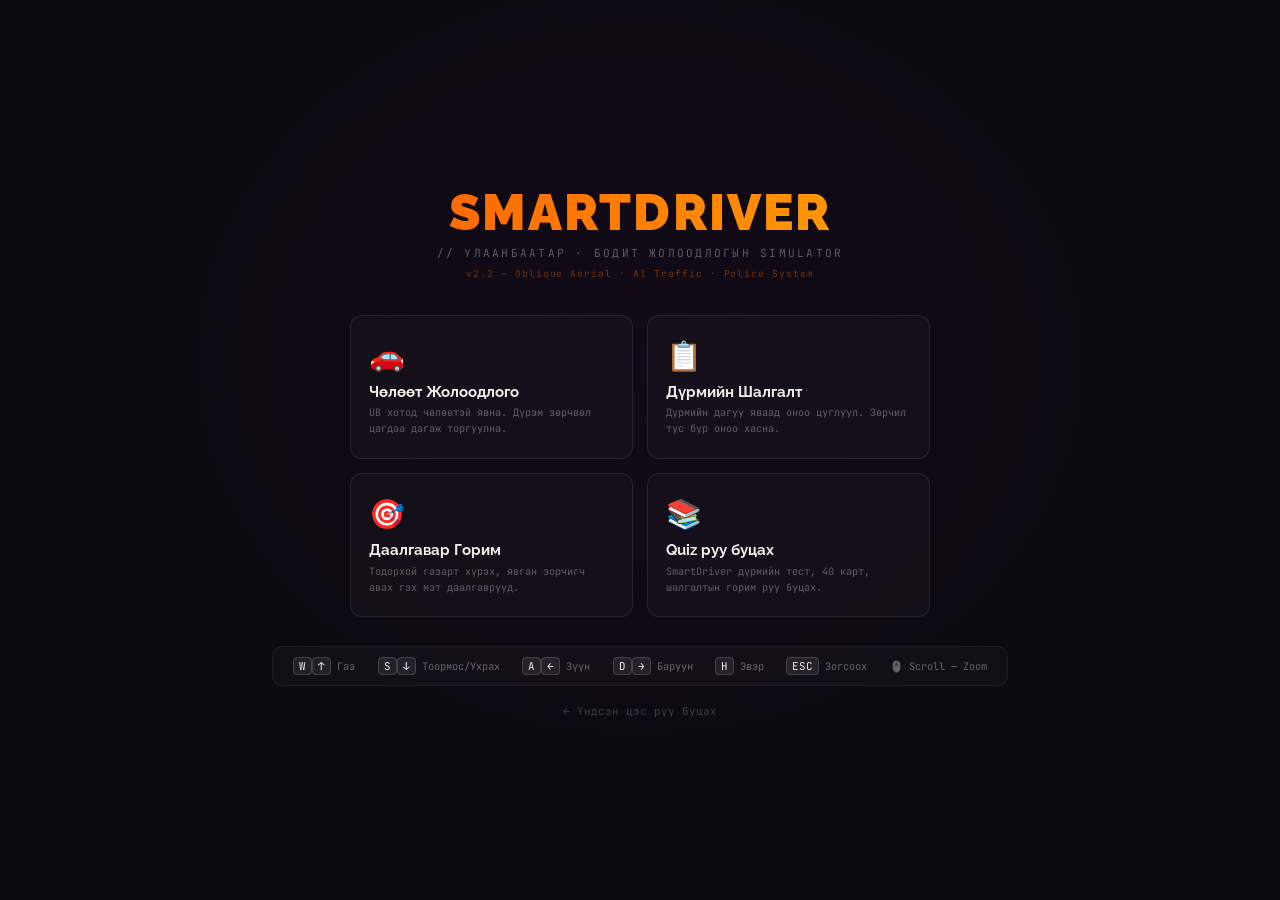
==== commit 17352afd: "feat: oblique aerial HUD — compass, speed cluster, 3 control buttons - renderer.js: OBL=0.58 oblique" ====
--- a/game.html
+++ b/game.html
@@ -11,11 +11,7 @@
 #game-canvas{display:block;position:fixed;top:0;left:0;z-index:0}
 
 /* ── MENU ── */
-#game-menu{
-  position:fixed;inset:0;z-index:100;display:flex;flex-direction:column;
-  align-items:center;justify-content:center;
-  background:radial-gradient(ellipse at 50% 40%,#120a18 0%,#0a0a0f 70%);
-}
+#game-menu{position:fixed;inset:0;z-index:100;display:flex;flex-direction:column;align-items:center;justify-content:center;background:radial-gradient(ellipse at 50% 40%,#120a18 0%,#0a0a0f 70%)}
 .gm-logo{font-family:Raleway,sans-serif;font-weight:900;font-size:3.2rem;letter-spacing:.04em;background:linear-gradient(90deg,#ff6a00,#ff9500);-webkit-background-clip:text;-webkit-text-fill-color:transparent;background-clip:text;margin-bottom:.25rem}
 .gm-tagline{color:rgba(240,238,234,.35);font-size:.7rem;letter-spacing:.2em;margin-bottom:.4rem}
 .gm-version{color:rgba(255,106,0,.4);font-size:.6rem;letter-spacing:.1em;margin-bottom:2.2rem}
@@ -32,134 +28,111 @@
 .gm-back:hover{color:#ff6a00}
 
 /* ═══════════════════════════════════════════════════════════
-   NAVIGATION SIMULATOR HUD
+   NAVIGATION SIMULATOR HUD — reference image style
 ═══════════════════════════════════════════════════════════ */
 
-/* HUD container — covers full viewport, shown/hidden as unit */
+/* ── Top-left info panel ── */
 #game-hud{position:fixed;inset:0;z-index:50;display:none;pointer-events:none}
-
-/* ── Info panel (top-left) — navigation app style ── */
 .hud-bar{
   position:absolute;top:12px;left:12px;
-  background:rgba(8,8,18,0.90);
-  border:1px solid rgba(255,255,255,0.06);
-  border-radius:14px;
-  padding:.65rem 1rem;
-  display:flex;flex-direction:column;gap:.3rem;
-  min-width:192px;max-width:218px;
+  background:rgba(8,8,20,0.88);border:1px solid rgba(255,255,255,0.07);border-radius:14px;
+  padding:.65rem 1rem;display:flex;flex-direction:column;gap:.28rem;
+  min-width:195px;max-width:222px;
   box-shadow:0 4px 28px rgba(0,0,0,0.55);
 }
-.hud-city{
-  display:flex;align-items:center;gap:.38rem;
-  font-family:Raleway,sans-serif;font-weight:900;font-size:.82rem;
-  color:#f0eeea;letter-spacing:.02em;
-}
-.hud-pill{
-  background:rgba(255,255,255,.05);border:1px solid rgba(255,255,255,.08);
-  border-radius:6px;padding:.2rem .5rem;font-size:.65rem;white-space:nowrap;
-}
-.hud-pill.road{
-  background:none;border:none;padding:.05rem 0;
-  color:rgba(240,238,234,.45);font-size:.63rem;
-  overflow:hidden;text-overflow:ellipsis;max-width:196px;
-  display:block;
-}
-.hud-pill.accent{color:#ff6a00;font-weight:700;letter-spacing:.06em;border-color:rgba(255,106,0,.2)}
-.hud-pill.money{color:#22c55e;font-weight:700;border-color:rgba(34,197,94,.2)}
+.hud-city{font-family:Raleway,sans-serif;font-weight:900;font-size:.82rem;color:#f0eeea;letter-spacing:.02em;display:flex;align-items:center;gap:.36rem}
+.hud-pill{background:rgba(255,255,255,.05);border:1px solid rgba(255,255,255,.08);border-radius:6px;padding:.2rem .5rem;font-size:.65rem;white-space:nowrap}
+.hud-pill.road{background:none;border:none;padding:.04rem 0;color:rgba(240,238,234,.42);font-size:.63rem;overflow:hidden;text-overflow:ellipsis;max-width:198px;display:block}
+.hud-pill.accent{color:#ff6a00;font-weight:700;letter-spacing:.06em;border-color:rgba(255,106,0,.22)}
+.hud-pill.money{color:#22c55e;font-weight:700;border-color:rgba(34,197,94,.22)}
 .hud-meta{display:flex;align-items:center;gap:.3rem;flex-wrap:wrap}
-.hud-timechip{font-size:.63rem;color:rgba(240,238,234,.38)}
-
-/* ── Right-top cluster (speed limit + wanted + ESC) ── */
-.hud-right-top{
-  position:absolute;top:12px;right:12px;
-  display:flex;flex-direction:column;align-items:flex-end;gap:.45rem;
-  pointer-events:all;
-}
-.spd-limit{
-  width:40px;height:40px;border-radius:50%;
-  border:3px solid #888;
-  background:rgba(8,8,18,0.88);
-  display:flex;align-items:center;justify-content:center;
-  font-family:'JetBrains Mono',monospace;font-size:.7rem;font-weight:700;
-  color:#f0eeea;transition:.3s;
-  box-shadow:0 2px 14px rgba(0,0,0,0.45);
-}
+.hud-timechip{font-size:.62rem;color:rgba(240,238,234,.36)}
+.hud-bar-foot{display:flex;align-items:center;justify-content:space-between;margin-top:2px;pointer-events:all}
 #hud-wanted{display:flex;gap:2px}
-.star{font-size:.72rem;filter:grayscale(1);opacity:.2;transition:.3s}
+.star{font-size:.7rem;filter:grayscale(1);opacity:.18;transition:.3s}
 .star.lit{filter:drop-shadow(0 0 4px #fbbf24);opacity:1}
-.hud-esc{
-  background:rgba(255,255,255,.05);border:1px solid rgba(255,255,255,.09);
-  border-radius:8px;padding:.24rem .5rem;
-  color:rgba(240,238,234,.38);font-size:.57rem;cursor:pointer;transition:.2s;
-}
-.hud-esc:hover{color:#ff6a00;border-color:rgba(255,106,0,.3)}
-
-/* ── Health bar (bottom-left, above speedometer) ── */
+.hud-esc{background:rgba(255,255,255,.05);border:1px solid rgba(255,255,255,.09);border-radius:6px;padding:.22rem .48rem;color:rgba(240,238,234,.35);font-size:.56rem;cursor:pointer;transition:.2s}
+.hud-esc:hover{color:#ff6a00;border-color:rgba(255,106,0,.28)}
+
+/* ── Health bar (above speed cluster) ── */
 #hud-health{
-  position:fixed;bottom:210px;left:14px;z-index:50;display:none;pointer-events:none;
-  width:132px;
-  background:rgba(8,8,18,0.82);
-  border:1px solid rgba(255,255,255,0.05);
-  border-radius:8px;padding:.38rem .6rem;
-  box-shadow:0 2px 12px rgba(0,0,0,0.4);
-}
-.hp-label{font-size:.48rem;color:rgba(240,238,234,.25);letter-spacing:.1em;margin-bottom:3px}
+  position:fixed;bottom:196px;left:14px;z-index:50;display:none;pointer-events:none;
+  width:260px;background:rgba(8,8,20,0.82);border:1px solid rgba(255,255,255,0.05);
+  border-radius:8px;padding:.36rem .65rem;box-shadow:0 2px 12px rgba(0,0,0,0.4);
+}
+.hp-label{font-size:.48rem;color:rgba(240,238,234,.22);letter-spacing:.1em;margin-bottom:3px}
 .hp-bar{height:4px;background:rgba(255,255,255,.07);border-radius:2px;overflow:hidden}
 .hp-fill{height:100%;width:100%;background:#22c55e;border-radius:2px;transition:width .3s,background .3s}
 
-/* ── Speedometer (bottom-left) ── */
+/* ── Bottom-left speed cluster: compass + speedometer + speed-limit ── */
 #hud-speed-wrap{
-  position:fixed;bottom:68px;left:14px;z-index:50;display:none;pointer-events:none;
-  width:132px;height:132px;
-}
-canvas#spd-canvas{position:absolute;top:0;left:0;width:132px;height:132px;z-index:0}
+  position:fixed;bottom:18px;left:14px;z-index:50;display:none;pointer-events:none;
+  flex-direction:row;align-items:center;gap:10px;
+}
+/* Compass canvas */
+canvas#compass-canvas{
+  width:80px;height:80px;display:block;flex-shrink:0;
+  border-radius:50%;
+  box-shadow:0 0 18px rgba(0,0,0,.5);
+}
+/* Speedometer */
 .spd-outer{
-  position:relative;width:132px;height:132px;
-  background:rgba(6,6,14,.94);
-  border:1.5px solid rgba(255,255,255,.10);
-  border-radius:50%;
+  position:relative;width:96px;height:96px;flex-shrink:0;
+  background:rgba(6,6,14,.96);border:1.5px solid rgba(255,255,255,.10);border-radius:50%;
   display:flex;flex-direction:column;align-items:center;justify-content:center;
-  box-shadow:0 0 32px rgba(0,0,0,.65),inset 0 0 20px rgba(0,0,0,.25);
-}
-.spd-num{font-size:2.1rem;font-weight:900;line-height:1;color:#f0eeea;position:relative;z-index:1;letter-spacing:-.02em}
-.spd-unit{font-size:.44rem;color:rgba(240,238,234,.26);letter-spacing:.12em;margin-top:1px;position:relative;z-index:1}
-.spd-gear{font-size:.62rem;color:#ff6a00;font-weight:700;margin-top:5px;position:relative;z-index:1;letter-spacing:.04em}
-
-/* ── Minimap (bottom-right) ── */
-#game-minimap{position:fixed;bottom:14px;right:14px;z-index:50;display:none;pointer-events:none}
+  box-shadow:0 0 24px rgba(0,0,0,.62),inset 0 0 16px rgba(0,0,0,.25);
+}
+canvas#spd-canvas{position:absolute;top:0;left:0;width:96px;height:96px;z-index:0}
+.spd-num{font-size:1.68rem;font-weight:900;line-height:1;color:#f0eeea;position:relative;z-index:1;letter-spacing:-.02em}
+.spd-unit{font-size:.42rem;color:rgba(240,238,234,.26);letter-spacing:.1em;margin-top:1px;position:relative;z-index:1}
+.spd-gear{font-size:.58rem;color:#ff6a00;font-weight:700;margin-top:4px;position:relative;z-index:1}
+/* Speed limit badge (red circle, like reference) */
+.spd-limit{
+  flex-shrink:0;width:44px;height:44px;border-radius:50%;
+  border:3.5px solid #dc2626;background:rgba(6,6,14,.92);
+  display:flex;align-items:center;justify-content:center;
+  font-family:'JetBrains Mono',monospace;font-size:.72rem;font-weight:900;
+  color:#f0eeea;box-shadow:0 2px 12px rgba(220,38,38,.28);
+  transition:border-color .3s,color .3s;
+}
+
+/* ── Minimap (top-right) ── */
+#game-minimap{position:fixed;top:12px;right:14px;z-index:50;display:none;pointer-events:none}
 .mm-frame{
   width:150px;height:115px;overflow:hidden;position:relative;
-  background:rgba(6,6,12,.90);
-  border:1px solid rgba(255,255,255,.08);
-  border-radius:10px;
-  box-shadow:0 4px 22px rgba(0,0,0,.55);
+  background:rgba(6,6,12,.90);border:1px solid rgba(255,255,255,.08);
+  border-radius:10px;box-shadow:0 4px 22px rgba(0,0,0,.55);
 }
 .mm-label{position:absolute;bottom:3px;left:0;right:0;font-size:.43rem;color:rgba(240,238,234,.22);text-align:center;letter-spacing:.08em}
 
 /* ── Violation log (top-left, below info panel) ── */
-#viol-log{
-  position:fixed;top:148px;left:14px;z-index:50;display:none;pointer-events:none;
-  max-width:236px;
-}
+#viol-log{position:fixed;top:148px;left:14px;z-index:50;display:none;pointer-events:none;max-width:230px}
 .vl-item{
   background:rgba(8,8,16,.92);border-left:3px solid #ef4444;border-radius:0 8px 8px 0;
   padding:.3rem .62rem;margin-bottom:.24rem;font-size:.62rem;line-height:1.5;
-  animation:slideIn .22s ease;
-  box-shadow:0 2px 12px rgba(0,0,0,.45);
+  animation:slideIn .22s ease;box-shadow:0 2px 12px rgba(0,0,0,.45);
 }
 @keyframes slideIn{from{opacity:0;transform:translateX(-10px)}to{opacity:1;transform:none}}
 
-/* ── Task HUD (top-right, below minimap) ── */
-#hud-task{position:fixed;top:112px;right:14px;z-index:50;display:none;pointer-events:none}
-.ht-box{
-  background:rgba(8,8,18,.90);
-  border:1px solid rgba(255,106,0,.18);
-  border-radius:10px;
-  padding:.55rem .85rem;max-width:200px;
-  box-shadow:0 4px 20px rgba(0,0,0,.45);
-}
+/* ── Task panel (top-right, below minimap) ── */
+#hud-task{position:fixed;top:138px;right:14px;z-index:50;display:none;pointer-events:none}
+.ht-box{background:rgba(8,8,20,.90);border:1px solid rgba(255,106,0,.18);border-radius:10px;padding:.55rem .85rem;max-width:196px;box-shadow:0 4px 20px rgba(0,0,0,.45)}
 .ht-lbl{font-size:.5rem;color:#ff6a00;letter-spacing:.14em;margin-bottom:.18rem;text-transform:uppercase}
 .ht-txt{font-size:.7rem;line-height:1.45;color:rgba(240,238,234,.82)}
+
+/* ── Bottom-right control buttons (≡ △ □ like reference) ── */
+#hud-ctrl-btns{
+  position:fixed;bottom:18px;right:14px;z-index:50;display:none;pointer-events:all;
+  flex-direction:row;gap:10px;align-items:center;
+}
+.ctrl-btn{
+  width:52px;height:52px;border-radius:50%;
+  background:rgba(8,8,20,0.88);border:1.5px solid rgba(255,255,255,.12);
+  display:flex;align-items:center;justify-content:center;
+  font-size:1.1rem;cursor:pointer;color:#f0eeea;
+  box-shadow:0 2px 14px rgba(0,0,0,.5);transition:border-color .2s,background .2s;
+}
+.ctrl-btn:hover{border-color:#ff6a00;background:rgba(255,106,0,.08)}
 
 /* ── Police dialog ── */
 #game-police-dialog{position:fixed;inset:0;z-index:90;display:none;align-items:center;justify-content:center;background:rgba(0,0,0,.72)}
@@ -187,8 +160,8 @@
 #mob-game-ctrl{position:fixed;bottom:0;left:0;right:0;z-index:55;display:none;padding:.4rem .4rem .5rem;background:rgba(6,6,12,.82);border-top:1px solid rgba(255,255,255,.055)}
 .mgc-row{display:flex;justify-content:center;gap:.32rem;margin-bottom:.28rem}
 .mgc-btn{width:54px;height:54px;background:rgba(255,255,255,.07);border:1px solid rgba(255,255,255,.13);border-radius:10px;font-size:1.05rem;color:#f0eeea;cursor:pointer;display:flex;align-items:center;justify-content:center;-webkit-user-select:none;user-select:none;-webkit-tap-highlight-color:transparent;transition:background .08s,border-color .08s}
+.mgc-btn:active,.mgc-btn.pressed{background:rgba(255,106,0,.3);border-color:#ff6a00}
 .mgc-spacer{width:54px}.mgc-flex{flex:1}
-.mgc-btn:active,.mgc-btn.pressed{background:rgba(255,106,0,.3);border-color:#ff6a00}
 </style>
 </head>
 <body>
@@ -198,7 +171,7 @@
 <div id="game-menu">
   <div class="gm-logo">SMARTDRIVER</div>
   <div class="gm-tagline">// УЛААНБААТАР · БОДИТ ЖОЛООДЛОГЫН SIMULATOR</div>
-  <div class="gm-version">v2.1 — Сүхбаатарын талбай орчим · AI Traffic · Police System</div>
+  <div class="gm-version">v2.2 — Oblique Aerial · AI Traffic · Police System</div>
   <div class="gm-modes">
     <div class="gm-btn" onclick="startGame('free')">
       <div class="gm-btn-icon">🚗</div>
@@ -234,8 +207,8 @@
 </div>
 
 <!-- ═══ NAVIGATION HUD ═══ -->
+<!-- Top-left info panel -->
 <div id="game-hud">
-  <!-- Info panel — top-left (city, road, mode, money, time) -->
   <div class="hud-bar">
     <div class="hud-city">🏙 Улаанбаатар Хот</div>
     <div class="hud-pill road" id="hud-road">—</div>
@@ -244,36 +217,43 @@
       <div class="hud-pill money" id="hud-money">₮500,000</div>
       <span class="hud-timechip" id="hud-time">08:00</span>
     </div>
-  </div>
-  <!-- Right cluster — speed limit sign + wanted stars + ESC -->
-  <div class="hud-right-top">
-    <div class="spd-limit" id="hud-spd-limit">60</div>
-    <div id="hud-wanted">
-      <span class="star" id="s1">⭐</span>
-      <span class="star" id="s2">⭐</span>
-      <span class="star" id="s3">⭐</span>
-    </div>
-    <div class="hud-esc" onclick="togglePause()">⏸ ESC</div>
-  </div>
-</div>
-
-<!-- Health bar (above speedometer, bottom-left) -->
+    <div class="hud-bar-foot">
+      <div id="hud-wanted">
+        <span class="star" id="s1">⭐</span>
+        <span class="star" id="s2">⭐</span>
+        <span class="star" id="s3">⭐</span>
+      </div>
+      <div class="hud-esc" onclick="togglePause()">⏸ ESC</div>
+    </div>
+  </div>
+</div>
+
+<!-- Health bar (above speed cluster) -->
 <div id="hud-health">
   <div class="hp-label">МАШИНЫ БАЙДАЛ</div>
   <div class="hp-bar"><div class="hp-fill"></div></div>
 </div>
 
-<!-- Speedometer (bottom-left) -->
+<!-- Bottom-left speed cluster: compass + speedometer + speed limit -->
 <div id="hud-speed-wrap">
+  <canvas id="compass-canvas" width="80" height="80"></canvas>
   <div class="spd-outer">
-    <canvas id="spd-canvas" width="132" height="132"></canvas>
+    <canvas id="spd-canvas" width="96" height="96"></canvas>
     <div class="spd-num" id="hud-spd">0</div>
     <div class="spd-unit">КМ/ЦАГ</div>
     <div class="spd-gear" id="hud-gear">N</div>
   </div>
-</div>
-
-<!-- Minimap (bottom-right) -->
+  <div class="spd-limit" id="hud-spd-limit">60</div>
+</div>
+
+<!-- Bottom-right control buttons (≡ △ □) -->
+<div id="hud-ctrl-btns">
+  <button type="button" class="ctrl-btn" onclick="showGameMenu()" title="Цэс">☰</button>
+  <button type="button" class="ctrl-btn" onclick="togglePause()" title="Зогсоох">△</button>
+  <button type="button" class="ctrl-btn" onclick="restartGame()" title="Дахин">↺</button>
+</div>
+
+<!-- Minimap (top-right) -->
 <div id="game-minimap">
   <div class="mm-frame">
     <canvas id="mm-canvas" width="150" height="115"></canvas>
@@ -284,7 +264,7 @@
 <!-- Violation log (below info panel, left) -->
 <div id="viol-log"></div>
 
-<!-- Task panel (top-right, below right cluster) -->
+<!-- Task panel (top-right, below minimap) -->
 <div id="hud-task">
   <div class="ht-box">
     <div class="ht-lbl">ДААЛГАВАР</div>
@@ -303,8 +283,8 @@
       <div id="gpd-fine">₮0</div>
     </div>
     <div class="gpd-btns">
-      <button class="gpd-btn pay" onclick="payFineAction()">💳 Төлөх</button>
-      <button class="gpd-btn skip" onclick="closePoliceDialog()">✕ Хаах</button>
+      <button type="button" class="gpd-btn pay" onclick="payFineAction()">💳 Төлөх</button>
+      <button type="button" class="gpd-btn skip" onclick="closePoliceDialog()">✕ Хаах</button>
     </div>
   </div>
 </div>
@@ -313,10 +293,10 @@
 <div id="game-pause">
   <div class="gp-box">
     <div class="gp-title">⏸ Зогссон</div>
-    <button class="gp-btn" onclick="togglePause()">▶ Үргэлжлүүлэх</button>
-    <button class="gp-btn" onclick="restartGame()">🔄 Дахин эхлэх</button>
-    <button class="gp-btn" onclick="showGameMenu()">🏠 Горим сонгох</button>
-    <button class="gp-btn danger" onclick="window.location.href='index.html'">← Quiz руу</button>
+    <button type="button" class="gp-btn" onclick="togglePause()">▶ Үргэлжлүүлэх</button>
+    <button type="button" class="gp-btn" onclick="restartGame()">🔄 Дахин эхлэх</button>
+    <button type="button" class="gp-btn" onclick="showGameMenu()">🏠 Горим сонгох</button>
+    <button type="button" class="gp-btn danger" onclick="window.location.href='index.html'">← Quiz руу</button>
   </div>
 </div>
 
